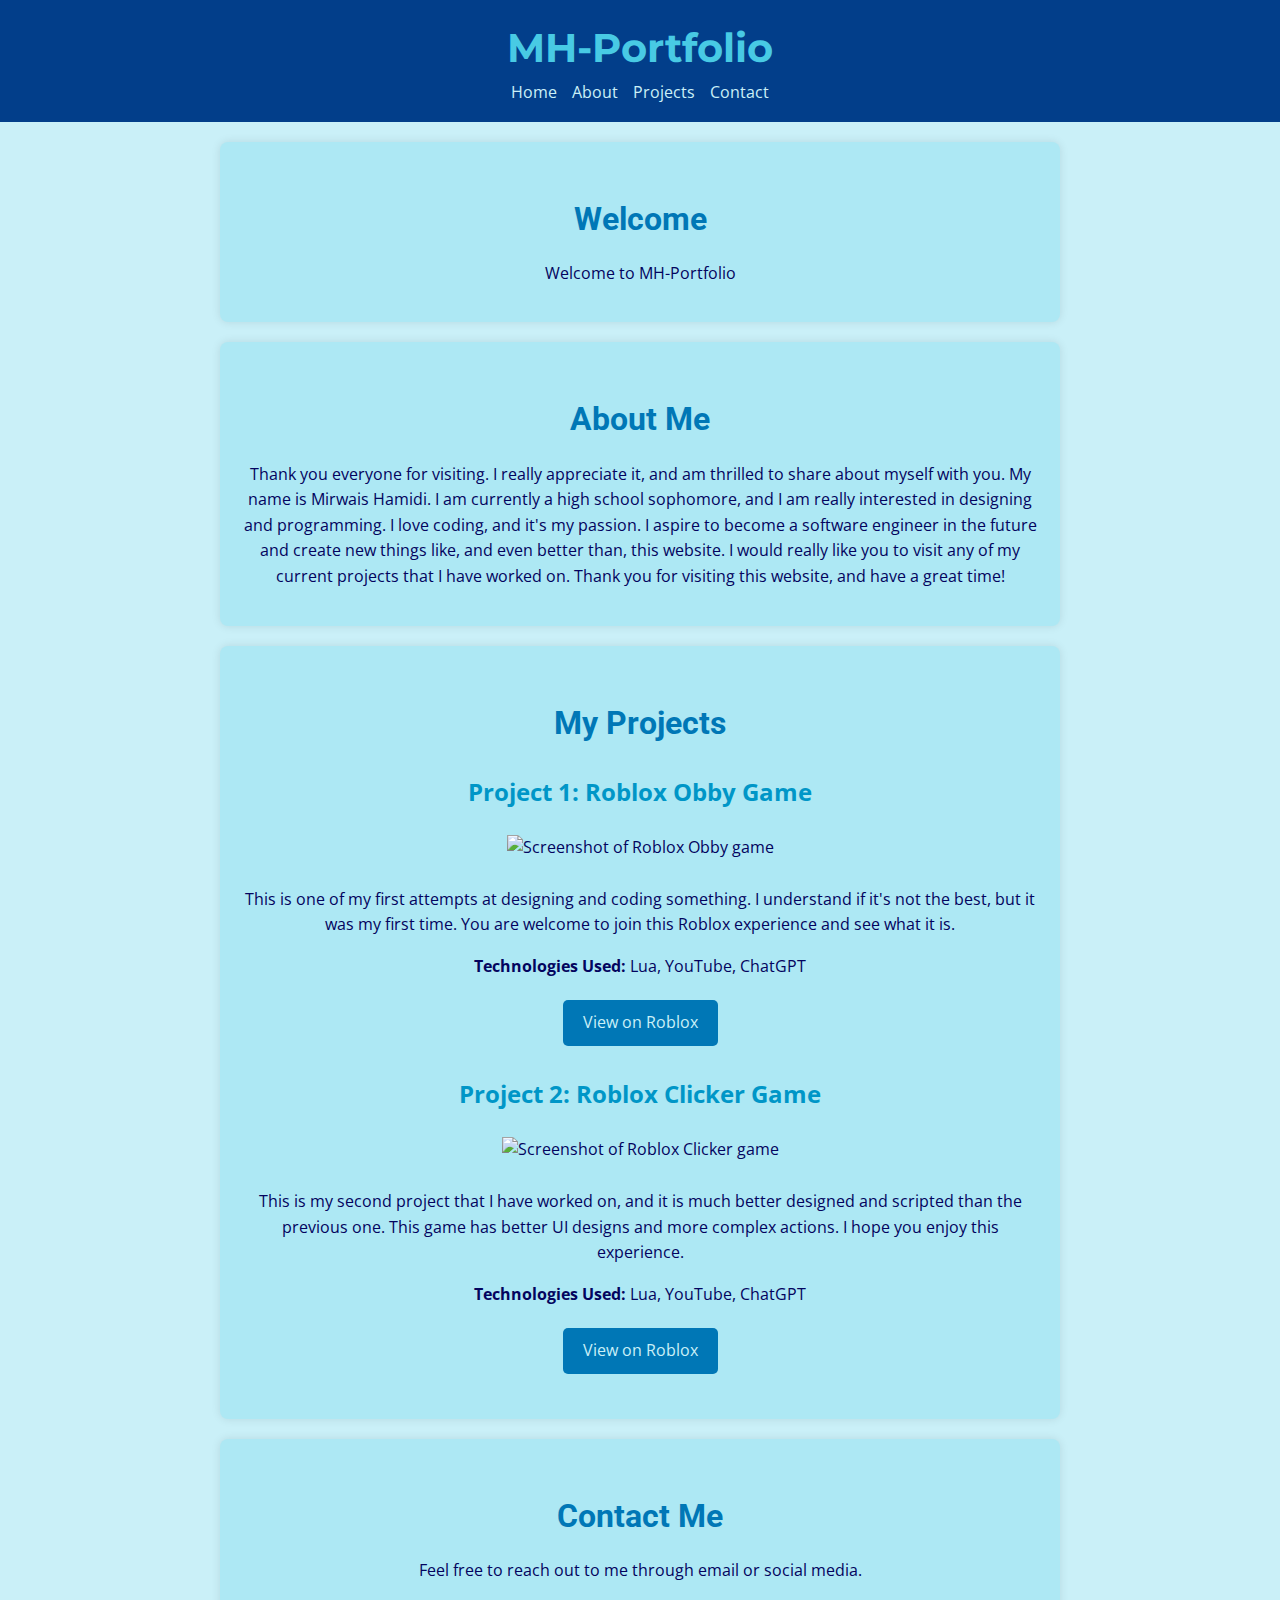
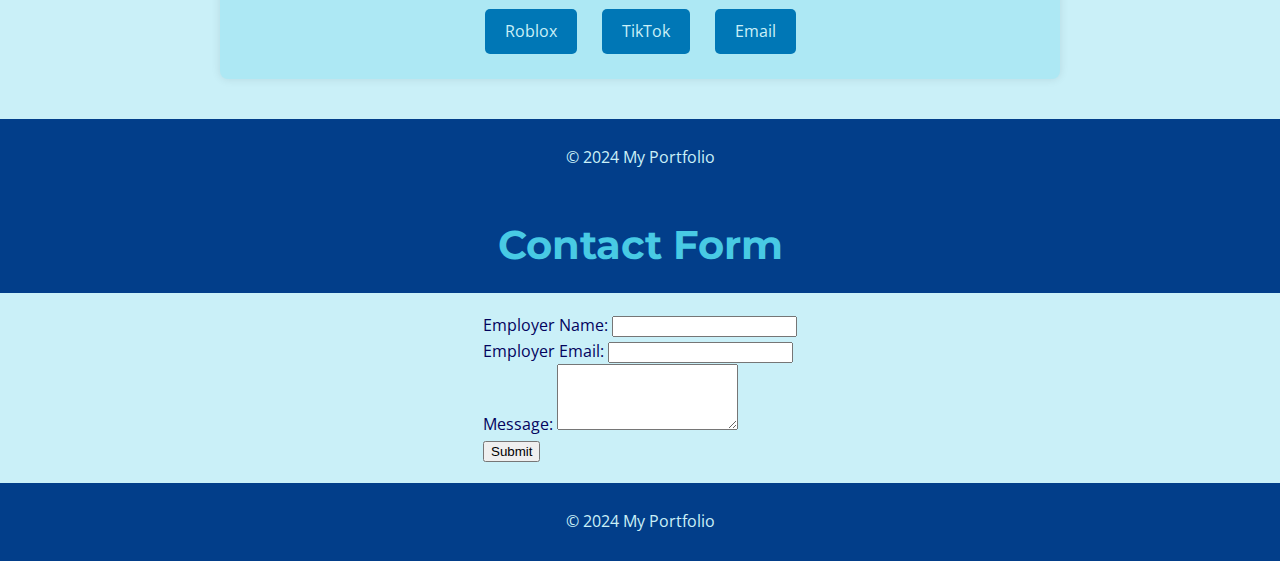
==== index.html @ d419bf1e "index.html" ====
<!DOCTYPE html>
<html lang="en">
<head>
    <meta charset="UTF-8">
    <meta name="viewport" content="width=device-width, initial-scale=1.0">
    <meta name="description" content="A portfolio showcasing my projects and skills.">
    <meta name="keywords" content="portfolio, projects, skills, web development, programming">
    <title>MH-Portfolio</title>
    <link rel="stylesheet" href="styles.css">
    <link href="https://fonts.googleapis.com/css2?family=Roboto:wght@400;700&family=Montserrat:wght@400;700&family=Open+Sans:wght@400;700&display=swap" rel="stylesheet">
</head>
<body>
    <header>
        <h1>MH-Portfolio</h1>
        <nav aria-label="Main Navigation">
            <ul>
                <li><a href="#" data-section="home">Home</a></li>
                <li><a href="#" data-section="about">About</a></li>
                <li><a href="#" data-section="projects">Projects</a></li>
                <li><a href="#" data-section="contact">Contact</a></li>
            </ul>
        </nav>
    </header>

    <main>
        <div class="section-box" id="home">
            <section>
                <h2>Welcome</h2>
                <p>Welcome to MH-Portfolio</p>
            </section>
        </div>

        <div class="section-box" id="about">
            <section>
                <h2>About Me</h2>
                <p>Thank you everyone for visiting. I really appreciate it, and am thrilled to share about myself with you. My name is Mirwais Hamidi. I am currently a high school sophomore, and I am really interested in designing and programming. I love coding, and it's my passion. I aspire to become a software engineer in the future and create new things like, and even better than, this website. I would really like you to visit any of my current projects that I have worked on. Thank you for visiting this website, and have a great time!</p>
            </section>
        </div>

        <div class="section-box" id="projects">
            <section>
                <h2>My Projects</h2>
                <div class="project">
                    <h3>Project 1: Roblox Obby Game</h3>
                    <img src="https://i.ibb.co/rHk2z3v/roblox-obby-200x200-905.png" alt="Screenshot of Roblox Obby game">
                    <p>This is one of my first attempts at designing and coding something. I understand if it's not the best, but it was my first time. You are welcome to join this Roblox experience and see what it is.</p>
                    <p><strong>Technologies Used:</strong> Lua, YouTube, ChatGPT</p>
                    <a class="btn" href="https://www.roblox.com/games/17515393365/Impossible-Obby-By-TigerKing" target="_blank">View on Roblox</a>
                </div>
                <div class="project">
                    <h3>Project 2: Roblox Clicker Game</h3>
                    <img src="https://i.ibb.co/GVBFTRS/clickergpg.jpg" alt="Screenshot of Roblox Clicker game">
                    <p>This is my second project that I have worked on, and it is much better designed and scripted than the previous one. This game has better UI designs and more complex actions. I hope you enjoy this experience.</p>
                    <p><strong>Technologies Used:</strong> Lua, YouTube, ChatGPT</p>
                    <a class="btn" href="https://www.roblox.com/games/17699785187/Click-Boss" target="_blank">View on Roblox</a>
                </div>
                <!-- Add more projects as needed -->
            </section>
        </div>

        <div class="section-box" id="contact">
            <section>
                <h2>Contact Me</h2>
                <p>Feel free to reach out to me through email or social media.</p>
                <div class="contact-buttons">
                    <a class="btn" href="https://www.roblox.com/users/3997298568/profile" target="_blank">Roblox</a>
                    <a class="btn" href="https://www.tiktok.com/@mh.portfolio?is_from_webapp=1&sender_device=pc" target="_blank">TikTok</a>
                    <a class="btn" href="mailto:MH.Portfolio223@gmail.com">Email</a>
                </div>
            </section>
        </div>
    </main>

    <footer>
        <p>&copy; 2024 My Portfolio</p>
    </footer>

    <script src="script.js"></script>
</body>
</html>


<!DOCTYPE html>
<html lang="en">
<head>
    <meta charset="UTF-8">
    <meta name="viewport" content="width=device-width, initial-scale=1.0">
    <meta name="description" content="Contact form for employers to reach out.">
    <meta name="keywords" content="contact form, employer contact, portfolio, web development">
    <title>Contact Form</title>
    <link rel="stylesheet" href="styles.css">
</head>
<body>
    <header>
        <h1>Contact Form</h1>
    </header>

    <main>
        <form id="contactForm" action="https://formspree.io/your_email_here" method="POST">
            <div class="form-group">
                <label for="employerName">Employer Name:</label>
                <input type="text" id="employerName" name="employerName" required>
            </div>
            <div class="form-group">
                <label for="employerEmail">Employer Email:</label>
                <input type="email" id="employerEmail" name="employerEmail" required>
            </div>
            <div class="form-group">
                <label for="message">Message:</label>
                <textarea id="message" name="message" rows="4" required></textarea>
            </div>
            <div class="form-group">
                <button type="submit">Submit</button>
            </div>
        </form>
    </main>

    <footer>
        <p>&copy; 2024 My Portfolio</p>
    </footer>

    <!-- Optional: If you want to handle form submission success or error with JavaScript -->
    <script>
        document.getElementById("contactForm").addEventListener("submit", function(event) {
            event.preventDefault();
            var form = event.target;
            var formData = new FormData(form);

            fetch(form.action, {
                method: form.method,
                body: formData,
                headers: {
                    'Accept': 'application/json'
                }
            })
            .then(response => {
                if (response.ok) {
                    form.reset();
                    alert("Your application has been submitted successfully. Thank you!");
                } else {
                    alert("Oops! Something went wrong and we couldn't send your application.");
                }
            })
            .catch(error => {
                console.error('Error:', error);
                alert("Oops! Something went wrong and we couldn't send your application.");
            });
        });
    </script>
</body>
</html>
---- styles.css ----
/* Color Palette */
:root {
  --dark-blue: #03045e;
  --midnight-blue: #023e8a;
  --blue: #0077b6;
  --sky-blue: #0096c7;
  --light-sky-blue: #00b4d8;
  --aqua: #48cae4;
  --light-aqua: #90e0ef;
  --very-light-aqua: #ade8f4;
  --pale-aqua: #caf0f8;
}

/* General Styles */
body {
  font-family: 'Open Sans', sans-serif;
  margin: 0;
  padding: 0;
  line-height: 1.6;
  display: flex;
  flex-direction: column;
  align-items: center;
  background-color: var(--pale-aqua);
  color: var(--dark-blue);
}

header, footer {
  width: 100%;
  text-align: center;
  background: var(--midnight-blue);
  color: var(--pale-aqua);
  padding: 1em 0;
}

main {
  max-width: 800px;
  width: 100%;
  padding: 20px;
  display: flex;
  flex-direction: column;
  align-items: center;
}

/* Font Styles */
h1 {
  font-family: 'Montserrat', sans-serif;
  font-size: 2.5em;
  margin: 0;
  color: var(--aqua);
}

h2 {
  font-family: 'Roboto', sans-serif;
  font-size: 2em;
  margin-top: 1em;
  margin-bottom: 0.5em;
  color: var(--blue);
  text-align: center;
}

h3 {
  font-family: 'Open Sans', sans-serif;
  font-size: 1.5em;
  margin-top: 1em;
  color: var(--sky-blue);
  text-align: center;
}

p {
  text-align: center;
}

nav ul {
  list-style: none;
  padding: 0;
  margin: 0;
  display: flex;
  justify-content: center;
  gap: 15px;
}

nav ul li {
  display: inline;
}

nav ul li a {
  color: var(--pale-aqua);
  text-decoration: none;
}

.section-box {
  background: var(--very-light-aqua);
  border-radius: 8px;
  box-shadow: 0 0 10px rgba(0, 0, 0, 0.1);
  padding: 20px;
  margin-bottom: 20px;
  width: 100%;
}

.project {
  text-align: center;
  margin-bottom: 20px;
}

.project img {
  max-width: 100%;
  height: auto;
  margin-bottom: 10px;
}

.project a.btn,
.contact-buttons a.btn {
  background-color: var(--blue);
  color: var(--pale-aqua);
  padding: 10px 20px;
  margin: 5px;
  text-decoration: none;
  border-radius: 5px;
  transition: background-color 0.3s ease, transform 0.3s ease;
  display: inline-block;
}

.project a.btn:hover,
.contact-buttons a.btn:hover {
  background-color: var(--midnight-blue);
  transform: translateY(-2px);
}

.contact-buttons {
  display: flex;
  justify-content: center;
  gap: 15px;
  margin-top: 20px;
}

footer {
  background: var(--midnight-blue);
  color: var(--pale-aqua);
  text-align: center;
  padding: 10px 0;
}

/* Mobile styles */
@media (max-width: 600px) {
  nav ul {
    display: block;
    text-align: center;
  }

  nav ul li {
    display: block;
    margin: 10px 0;
  }
}

/* Tablet styles */
@media (min-width: 601px) and (max-width: 1024px) {
  .project {
    display: flex;
    flex-direction: column;
    align-items: center;
  }
---- styles.css ----
/* Color Palette */
:root {
  --dark-blue: #03045e;
  --midnight-blue: #023e8a;
  --blue: #0077b6;
  --sky-blue: #0096c7;
  --light-sky-blue: #00b4d8;
  --aqua: #48cae4;
  --light-aqua: #90e0ef;
  --very-light-aqua: #ade8f4;
  --pale-aqua: #caf0f8;
}

/* General Styles */
body {
  font-family: 'Open Sans', sans-serif;
  margin: 0;
  padding: 0;
  line-height: 1.6;
  display: flex;
  flex-direction: column;
  align-items: center;
  background-color: var(--pale-aqua);
  color: var(--dark-blue);
}

header, footer {
  width: 100%;
  text-align: center;
  background: var(--midnight-blue);
  color: var(--pale-aqua);
  padding: 1em 0;
}

main {
  max-width: 800px;
  width: 100%;
  padding: 20px;
  display: flex;
  flex-direction: column;
  align-items: center;
}

/* Font Styles */
h1 {
  font-family: 'Montserrat', sans-serif;
  font-size: 2.5em;
  margin: 0;
  color: var(--aqua);
}

h2 {
  font-family: 'Roboto', sans-serif;
  font-size: 2em;
  margin-top: 1em;
  margin-bottom: 0.5em;
  color: var(--blue);
  text-align: center;
}

h3 {
  font-family: 'Open Sans', sans-serif;
  font-size: 1.5em;
  margin-top: 1em;
  color: var(--sky-blue);
  text-align: center;
}

p {
  text-align: center;
}

nav ul {
  list-style: none;
  padding: 0;
  margin: 0;
  display: flex;
  justify-content: center;
  gap: 15px;
}

nav ul li {
  display: inline;
}

nav ul li a {
  color: var(--pale-aqua);
  text-decoration: none;
}

.section-box {
  background: var(--very-light-aqua);
  border-radius: 8px;
  box-shadow: 0 0 10px rgba(0, 0, 0, 0.1);
  padding: 20px;
  margin-bottom: 20px;
  width: 100%;
}

.project {
  text-align: center;
  margin-bottom: 20px;
}

.project img {
  max-width: 100%;
  height: auto;
  margin-bottom: 10px;
}

.project a.btn,
.contact-buttons a.btn {
  background-color: var(--blue);
  color: var(--pale-aqua);
  padding: 10px 20px;
  margin: 5px;
  text-decoration: none;
  border-radius: 5px;
  transition: background-color 0.3s ease, transform 0.3s ease;
  display: inline-block;
}

.project a.btn:hover,
.contact-buttons a.btn:hover {
  background-color: var(--midnight-blue);
  transform: translateY(-2px);
}

.contact-buttons {
  display: flex;
  justify-content: center;
  gap: 15px;
  margin-top: 20px;
}

footer {
  background: var(--midnight-blue);
  color: var(--pale-aqua);
  text-align: center;
  padding: 10px 0;
}

/* Mobile styles */
@media (max-width: 600px) {
  nav ul {
    display: block;
    text-align: center;
  }

  nav ul li {
    display: block;
    margin: 10px 0;
  }
}

/* Tablet styles */
@media (min-width: 601px) and (max-width: 1024px) {
  .project {
    display: flex;
    flex-direction: column;
    align-items: center;
  }
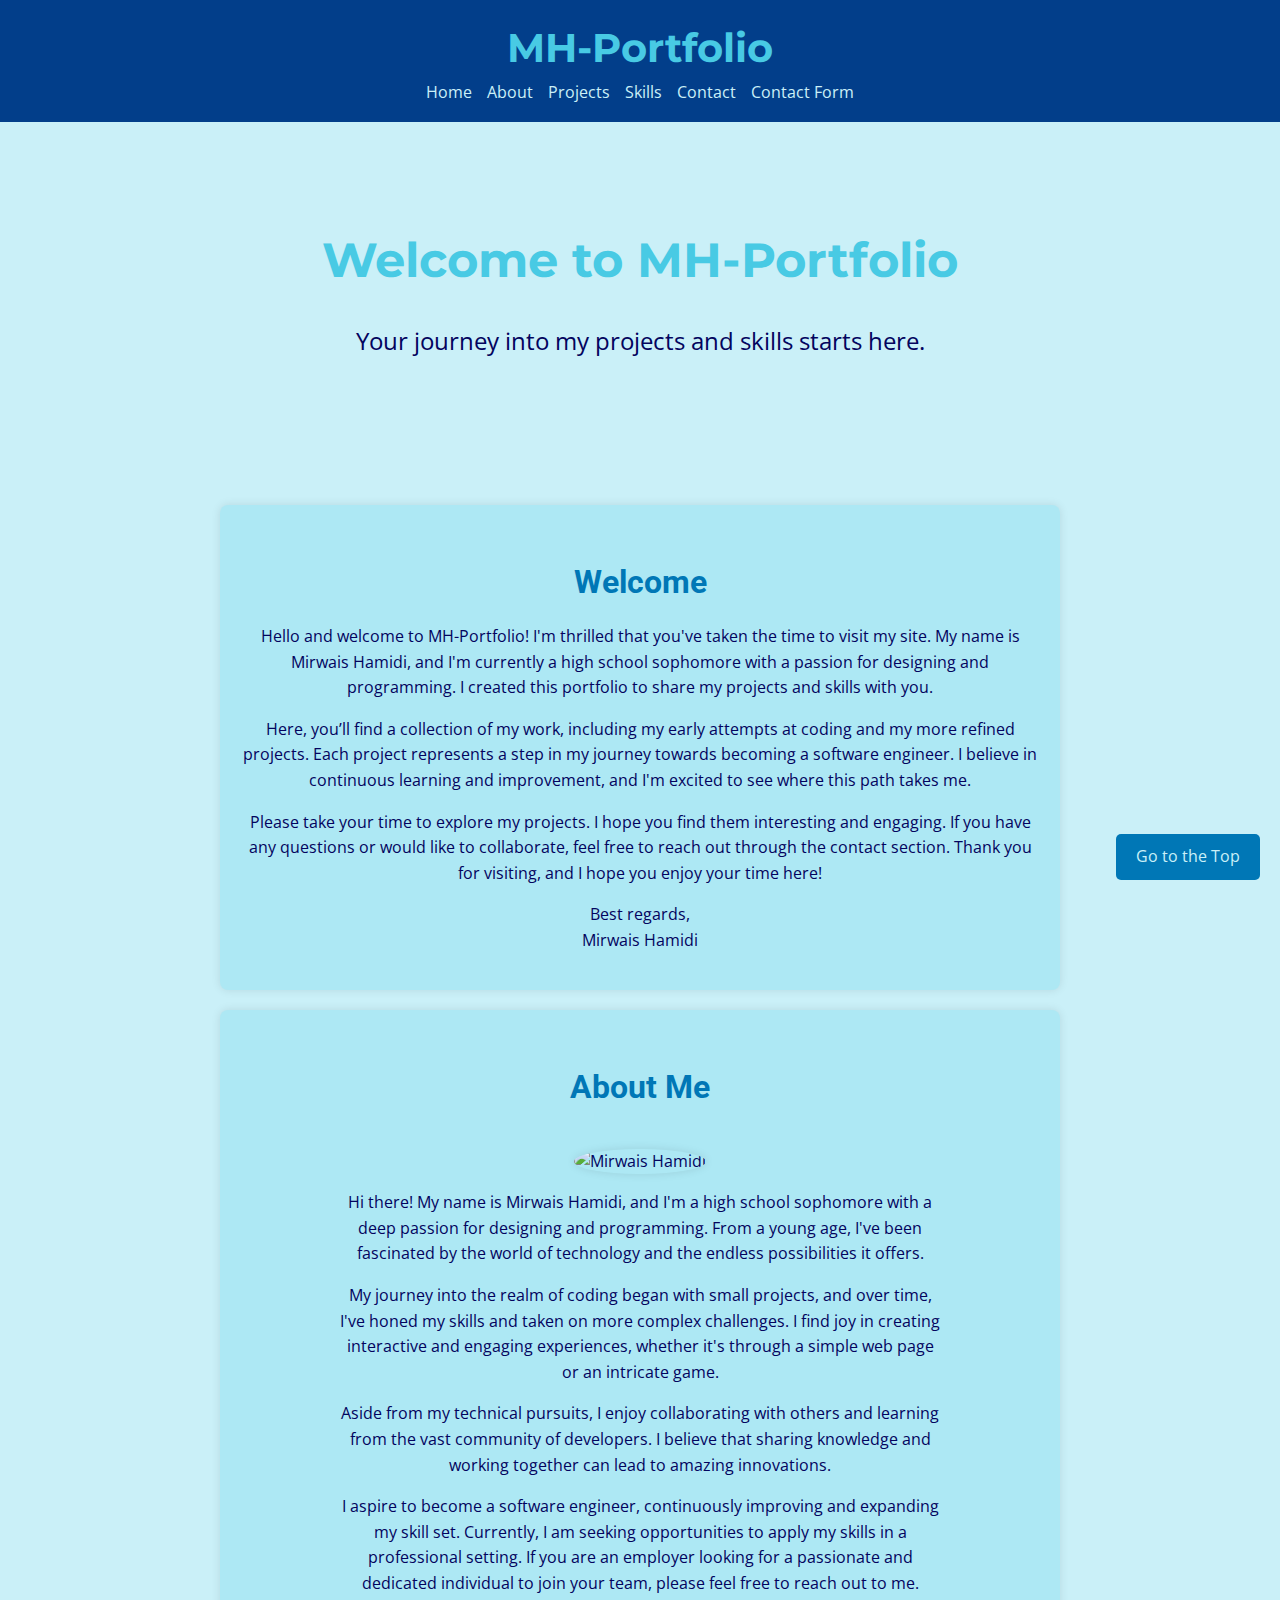
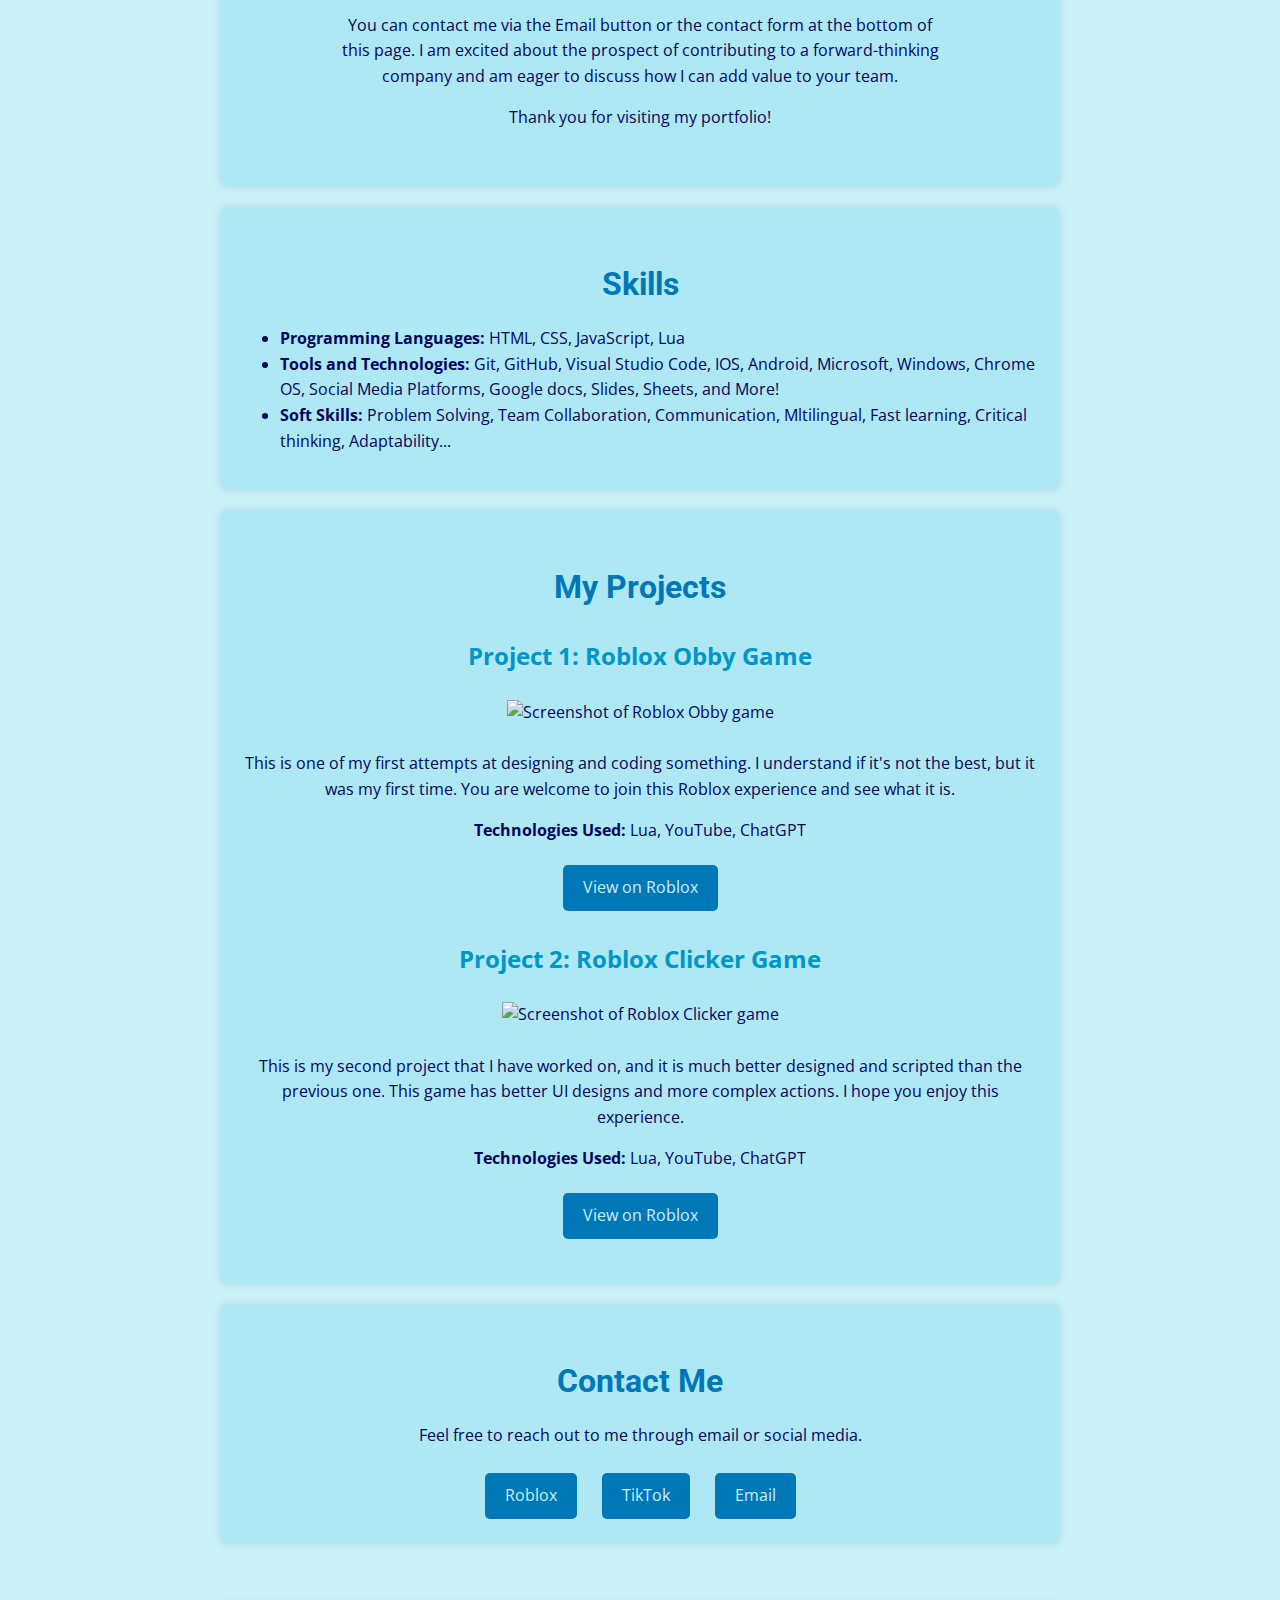
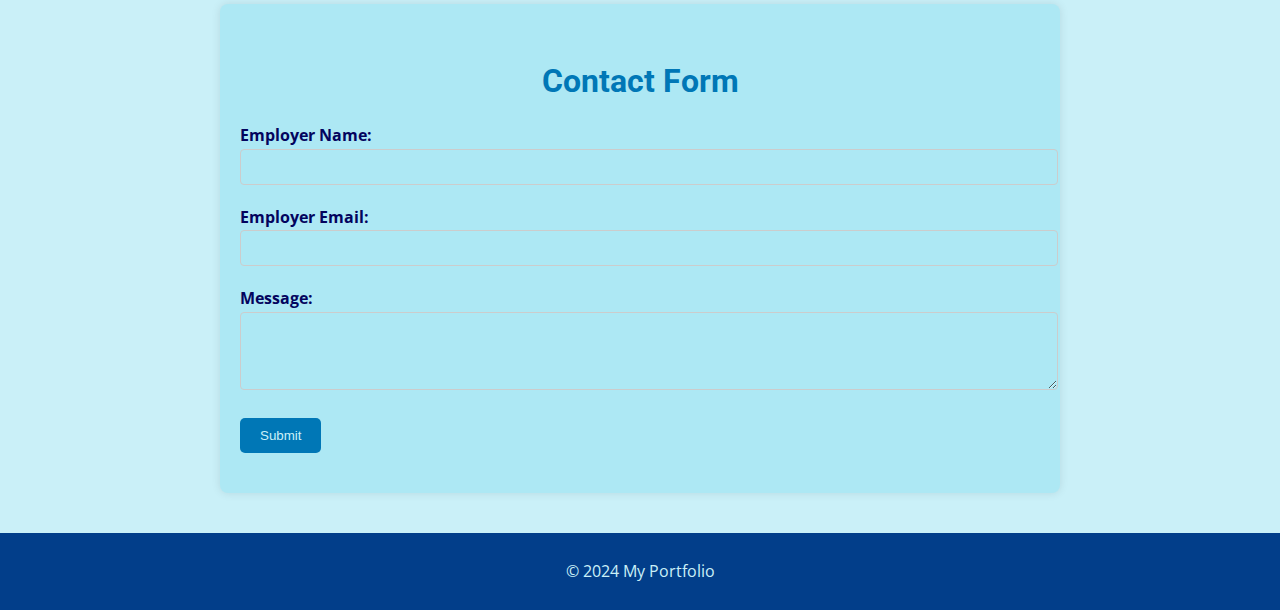
==== commit 8c3c2d7e: "Update index.html" ====
--- a/index.html
+++ b/index.html
@@ -13,50 +13,116 @@
     <header>
         <h1>MH-Portfolio</h1>
         <nav aria-label="Main Navigation">
-            <ul>
-                <li><a href="#" data-section="home">Home</a></li>
-                <li><a href="#" data-section="about">About</a></li>
-                <li><a href="#" data-section="projects">Projects</a></li>
-                <li><a href="#" data-section="contact">Contact</a></li>
+            <ul role="navigation">
+                <li><a href="#home">Home</a></li>
+                <li><a href="#about">About</a></li>
+                <li><a href="#projects">Projects</a></li>
+                <li><a href="#skills">Skills</a></li> <!-- New Skills link -->
+                <li><a href="#contact">Contact</a></li>
+                <li><a href="#contact-form">Contact Form</a></li> <!-- New Contact Form link -->
             </ul>
         </nav>
     </header>
-
+    
+    
+    <div class="hero">
+        <h1>Welcome to MH-Portfolio</h1>
+        <p>Your journey into my projects and skills starts here.</p>
+    </div>
+    
     <main>
         <div class="section-box" id="home">
-            <section>
-                <h2>Welcome</h2>
-                <p>Welcome to MH-Portfolio</p>
-            </section>
+                <section>
+                    <h2>Welcome</h2>
+                    <p>
+                        Hello and welcome to MH-Portfolio! I'm thrilled that you've taken the time to visit my site. My name is Mirwais Hamidi, and I'm currently a high school sophomore with a passion for designing and programming. I created this portfolio to share my projects and skills with you.
+                    </p>
+                    <p>
+                        Here, you’ll find a collection of my work, including my early attempts at coding and my more refined projects. Each project represents a step in my journey towards becoming a software engineer. I believe in continuous learning and improvement, and I'm excited to see where this path takes me.
+                    </p>
+                    <p>
+                        Please take your time to explore my projects. I hope you find them interesting and engaging. If you have any questions or would like to collaborate, feel free to reach out through the contact section. Thank you for visiting, and I hope you enjoy your time here!
+                    </p>
+                    <p>
+                        Best regards,<br>
+                        Mirwais Hamidi
+                    </p>
+                </section>
+            
         </div>
 
         <div class="section-box" id="about">
             <section>
                 <h2>About Me</h2>
-                <p>Thank you everyone for visiting. I really appreciate it, and am thrilled to share about myself with you. My name is Mirwais Hamidi. I am currently a high school sophomore, and I am really interested in designing and programming. I love coding, and it's my passion. I aspire to become a software engineer in the future and create new things like, and even better than, this website. I would really like you to visit any of my current projects that I have worked on. Thank you for visiting this website, and have a great time!</p>
-            </section>
-        </div>
+                <div class="about-content">
+                    <div class="about-photo">
+                        <img src="My Image.jpeg"  alt="Mirwais Hamidi" class="about-img">
+                    </div>
+                    <div class="about-text">
+                        <p>
+                            Hi there! My name is Mirwais Hamidi, and I'm a high school sophomore with a deep passion for designing and programming. From a young age, I've been fascinated by the world of technology and the endless possibilities it offers.
+                        </p>
+                        <p>
+                            My journey into the realm of coding began with small projects, and over time, I've honed my skills and taken on more complex challenges. I find joy in creating interactive and engaging experiences, whether it's through a simple web page or an intricate game.
+                        </p>
+                        <p>
+                            Aside from my technical pursuits, I enjoy collaborating with others and learning from the vast community of developers. I believe that sharing knowledge and working together can lead to amazing innovations.
+                        </p>
+                        <p>
+                            I aspire to become a software engineer, continuously improving and expanding my skill set. Currently, I am seeking opportunities to apply my skills in a professional setting. If you are an employer looking for a passionate and dedicated individual to join your team, please feel free to reach out to me.
+                        </p>
+                        <p>
+                            You can contact me via the Email button or the contact form at the bottom of this page. I am excited about the prospect of contributing to a forward-thinking company and am eager to discuss how I can add value to your team.
+                        </p>
+                        <p>
+                            Thank you for visiting my portfolio!
+                        </p>
+                    </div>
+
+                </div>
+            </section>
+        </div>
+        
+        
+                        
+        
+        
+        <div class="section-box" id="skills">
+            <section>
+                <h2>Skills</h2>
+                <ul>
+                    <li><strong>Programming Languages:</strong> HTML, CSS, JavaScript, Lua</li>
+                    <li><strong>Tools and Technologies:</strong> Git, GitHub, Visual Studio Code, IOS, Android, Microsoft, Windows, Chrome OS, Social Media Platforms, Google docs, Slides, Sheets, and More!</li>
+                    <li><strong>Soft Skills:</strong> Problem Solving, Team Collaboration, Communication, Mltilingual, Fast learning, Critical thinking, Adaptability...</li>
+                </ul>
+            </section>
+        </div>
+        
 
         <div class="section-box" id="projects">
             <section>
                 <h2>My Projects</h2>
-                <div class="project">
-                    <h3>Project 1: Roblox Obby Game</h3>
-                    <img src="https://i.ibb.co/rHk2z3v/roblox-obby-200x200-905.png" alt="Screenshot of Roblox Obby game">
-                    <p>This is one of my first attempts at designing and coding something. I understand if it's not the best, but it was my first time. You are welcome to join this Roblox experience and see what it is.</p>
-                    <p><strong>Technologies Used:</strong> Lua, YouTube, ChatGPT</p>
-                    <a class="btn" href="https://www.roblox.com/games/17515393365/Impossible-Obby-By-TigerKing" target="_blank">View on Roblox</a>
+                <div class="project-grid">
+                    <div class="project">
+                        <h3>Project 1: Roblox Obby Game</h3>
+                        <img src="https://i.ibb.co/rHk2z3v/roblox-obby-200x200-905.png" alt="Screenshot of Roblox Obby game">
+                        <p>This is one of my first attempts at designing and coding something. I understand if it's not the best, but it was my first time. You are welcome to join this Roblox experience and see what it is.</p>
+                        <p><strong>Technologies Used:</strong> Lua, YouTube, ChatGPT</p>
+                        <a class="btn" href="https://www.roblox.com/games/17515393365/Impossible-Obby-By-TigerKing" target="_blank">View on Roblox</a>
+                    </div>
+                    <div class="project">
+                        <h3>Project 2: Roblox Clicker Game</h3>
+                        <img src="https://i.ibb.co/GVBFTRS/clickergpg.jpg" alt="Screenshot of Roblox Clicker game">
+                        <p>This is my second project that I have worked on, and it is much better designed and scripted than the previous one. This game has better UI designs and more complex actions. I hope you enjoy this experience.</p>
+                        <p><strong>Technologies Used:</strong> Lua, YouTube, ChatGPT</p>
+                        <a class="btn" href="https://www.roblox.com/games/17699785187/Click-Boss" target="_blank">View on Roblox</a>
+                    </div>
+                    <!-- Add more projects as needed -->
                 </div>
-                <div class="project">
-                    <h3>Project 2: Roblox Clicker Game</h3>
-                    <img src="https://i.ibb.co/GVBFTRS/clickergpg.jpg" alt="Screenshot of Roblox Clicker game">
-                    <p>This is my second project that I have worked on, and it is much better designed and scripted than the previous one. This game has better UI designs and more complex actions. I hope you enjoy this experience.</p>
-                    <p><strong>Technologies Used:</strong> Lua, YouTube, ChatGPT</p>
-                    <a class="btn" href="https://www.roblox.com/games/17699785187/Click-Boss" target="_blank">View on Roblox</a>
-                </div>
-                <!-- Add more projects as needed -->
-            </section>
-        </div>
+            </section>
+        </div>
+        
+
 
         <div class="section-box" id="contact">
             <section>
@@ -69,13 +135,22 @@
                 </div>
             </section>
         </div>
+        
+        
     </main>
 
-    <footer>
-        <p>&copy; 2024 My Portfolio</p>
-    </footer>
 
     <script src="script.js"></script>
+
+        <!-- Your existing content here -->
+    
+        <a id="scrollToTopBtn" href="#top" class="btn scroll-to-top-btn" aria-label="Scroll to top">
+            Go to the Top
+        </a>
+    
+        <!-- Your existing scripts and closing body tag -->
+
+    
 </body>
 </html>
 
@@ -91,28 +166,32 @@
     <link rel="stylesheet" href="styles.css">
 </head>
 <body>
-    <header>
-        <h1>Contact Form</h1>
-    </header>
+
 
     <main>
-        <form id="contactForm" action="https://formspree.io/your_email_here" method="POST">
-            <div class="form-group">
-                <label for="employerName">Employer Name:</label>
-                <input type="text" id="employerName" name="employerName" required>
-            </div>
-            <div class="form-group">
-                <label for="employerEmail">Employer Email:</label>
-                <input type="email" id="employerEmail" name="employerEmail" required>
-            </div>
-            <div class="form-group">
-                <label for="message">Message:</label>
-                <textarea id="message" name="message" rows="4" required></textarea>
-            </div>
-            <div class="form-group">
-                <button type="submit">Submit</button>
-            </div>
-        </form>
+        <div class="section-box" id="contact-form">
+            <section>
+                <h2>Contact Form</h2>
+                <form id="contactForm" action="https://formspree.io/f/xqazzpzb" method="POST">
+                    <div class="form-group">
+                        <label for="employerName">Employer Name:</label>
+                        <input type="text" id="employerName" name="employerName" required>
+                    </div>
+                    <div class="form-group">
+                        <label for="employerEmail">Employer Email:</label>
+                        <input type="email" id="employerEmail" name="employerEmail" required>
+                    </div>
+                    <div class="form-group">
+                        <label for="message">Message:</label>
+                        <textarea id="message" name="message" rows="4" required></textarea>
+                    </div>
+                    <div class="form-group">
+                        <button type="submit">Submit</button>
+                    </div>
+                </form>
+            </section>
+        </div>
+        
     </main>
 
     <footer>
@@ -149,3 +228,4 @@
     </script>
 </body>
 </html>
+
--- a/styles.css
+++ b/styles.css
@@ -11,6 +11,10 @@
   --pale-aqua: #caf0f8;
 }
 
+html {
+  scroll-behavior: smooth;
+}
+
 /* General Styles */
 body {
   font-family: 'Open Sans', sans-serif;
@@ -70,6 +74,7 @@
   text-align: center;
 }
 
+/* Navigation Styles */
 nav ul {
   list-style: none;
   padding: 0;
@@ -88,6 +93,40 @@
   text-decoration: none;
 }
 
+/* Form Styles */
+.form-group {
+  margin-bottom: 20px;
+  width: 100%; /* Ensure form elements take full width */
+}
+
+label {
+  font-weight: bold;
+}
+
+input, textarea {
+  width: 100%;
+  padding: 8px;
+  font-size: 1em;
+  border: 1px solid #ccc;
+  border-radius: 4px;
+  background-color: var(--very-light-aqua);
+}
+
+button {
+  background-color: var(--blue);
+  color: var(--pale-aqua);
+  padding: 10px 20px;
+  border: none;
+  border-radius: 5px;
+  cursor: pointer;
+  transition: background-color 0.3s ease;
+}
+
+button:hover {
+  background-color: var(--midnight-blue);
+}
+
+/* Section Styles */
 .section-box {
   background: var(--very-light-aqua);
   border-radius: 8px;
@@ -151,6 +190,26 @@
     display: block;
     margin: 10px 0;
   }
+
+  main {
+    padding: 10px;
+  }
+
+  .section-box {
+    padding: 10px;
+  }
+
+  h1 {
+    font-size: 2em;
+  }
+
+  h2 {
+    font-size: 1.5em;
+  }
+
+  h3 {
+    font-size: 1.2em;
+  }
 }
 
 /* Tablet styles */
@@ -160,5 +219,66 @@
     flex-direction: column;
     align-items: center;
   }
-
- 
+}
+
+html {
+  scroll-behavior: smooth;
+}
+
+.hero {
+  background: url('path-to-your-image.jpg') no-repeat center center/cover;
+  color: #03045e;
+  text-align: center;
+  padding: 100px 0;
+}
+
+.hero h1 {
+  font-size: 3em;
+}
+
+.hero p {
+  font-size: 1.5em;
+}
+
+.scroll-to-top-btn {
+  position: fixed;
+  bottom: 20px; /* Adjust position as needed */
+  right: 20px; /* Adjust position as needed */
+  background-color: var(--blue);
+  color: var(--pale-aqua);
+  padding: 10px 20px; /* Adjust padding as needed to match "View on Roblox" */
+  border-radius: 5px;
+  text-decoration: none;
+  transition: background-color 0.3s ease, transform 0.3s ease;
+  display: inline-block;
+  cursor: pointer;
+  z-index: 1000; /* Ensure it's above other content */
+}
+
+.scroll-to-top-btn:hover {
+  background-color: var(--midnight-blue);
+  transform: translateY(-2px);
+}
+
+
+.about-content {
+  display: flex;
+  flex-direction: column;
+  align-items: center;
+}
+
+.about-text {
+  max-width: 600px; /* Adjust as needed */
+  margin-bottom: 20px;
+}
+
+.about-photo {
+  margin-top: 20px;
+}
+
+.about-img {
+  max-width: 100%; /* Ensures the image resizes responsively */
+  height: auto;
+  border-radius: 50%; /* Makes the image round */
+  box-shadow: 0 0 10px rgba(0, 0, 0, 0.1); /* Optional: Adds a subtle shadow */
+}
--- a/styles.css
+++ b/styles.css
@@ -11,6 +11,10 @@
   --pale-aqua: #caf0f8;
 }
 
+html {
+  scroll-behavior: smooth;
+}
+
 /* General Styles */
 body {
   font-family: 'Open Sans', sans-serif;
@@ -70,6 +74,7 @@
   text-align: center;
 }
 
+/* Navigation Styles */
 nav ul {
   list-style: none;
   padding: 0;
@@ -88,6 +93,40 @@
   text-decoration: none;
 }
 
+/* Form Styles */
+.form-group {
+  margin-bottom: 20px;
+  width: 100%; /* Ensure form elements take full width */
+}
+
+label {
+  font-weight: bold;
+}
+
+input, textarea {
+  width: 100%;
+  padding: 8px;
+  font-size: 1em;
+  border: 1px solid #ccc;
+  border-radius: 4px;
+  background-color: var(--very-light-aqua);
+}
+
+button {
+  background-color: var(--blue);
+  color: var(--pale-aqua);
+  padding: 10px 20px;
+  border: none;
+  border-radius: 5px;
+  cursor: pointer;
+  transition: background-color 0.3s ease;
+}
+
+button:hover {
+  background-color: var(--midnight-blue);
+}
+
+/* Section Styles */
 .section-box {
   background: var(--very-light-aqua);
   border-radius: 8px;
@@ -151,6 +190,26 @@
     display: block;
     margin: 10px 0;
   }
+
+  main {
+    padding: 10px;
+  }
+
+  .section-box {
+    padding: 10px;
+  }
+
+  h1 {
+    font-size: 2em;
+  }
+
+  h2 {
+    font-size: 1.5em;
+  }
+
+  h3 {
+    font-size: 1.2em;
+  }
 }
 
 /* Tablet styles */
@@ -160,5 +219,66 @@
     flex-direction: column;
     align-items: center;
   }
-
- 
+}
+
+html {
+  scroll-behavior: smooth;
+}
+
+.hero {
+  background: url('path-to-your-image.jpg') no-repeat center center/cover;
+  color: #03045e;
+  text-align: center;
+  padding: 100px 0;
+}
+
+.hero h1 {
+  font-size: 3em;
+}
+
+.hero p {
+  font-size: 1.5em;
+}
+
+.scroll-to-top-btn {
+  position: fixed;
+  bottom: 20px; /* Adjust position as needed */
+  right: 20px; /* Adjust position as needed */
+  background-color: var(--blue);
+  color: var(--pale-aqua);
+  padding: 10px 20px; /* Adjust padding as needed to match "View on Roblox" */
+  border-radius: 5px;
+  text-decoration: none;
+  transition: background-color 0.3s ease, transform 0.3s ease;
+  display: inline-block;
+  cursor: pointer;
+  z-index: 1000; /* Ensure it's above other content */
+}
+
+.scroll-to-top-btn:hover {
+  background-color: var(--midnight-blue);
+  transform: translateY(-2px);
+}
+
+
+.about-content {
+  display: flex;
+  flex-direction: column;
+  align-items: center;
+}
+
+.about-text {
+  max-width: 600px; /* Adjust as needed */
+  margin-bottom: 20px;
+}
+
+.about-photo {
+  margin-top: 20px;
+}
+
+.about-img {
+  max-width: 100%; /* Ensures the image resizes responsively */
+  height: auto;
+  border-radius: 50%; /* Makes the image round */
+  box-shadow: 0 0 10px rgba(0, 0, 0, 0.1); /* Optional: Adds a subtle shadow */
+}
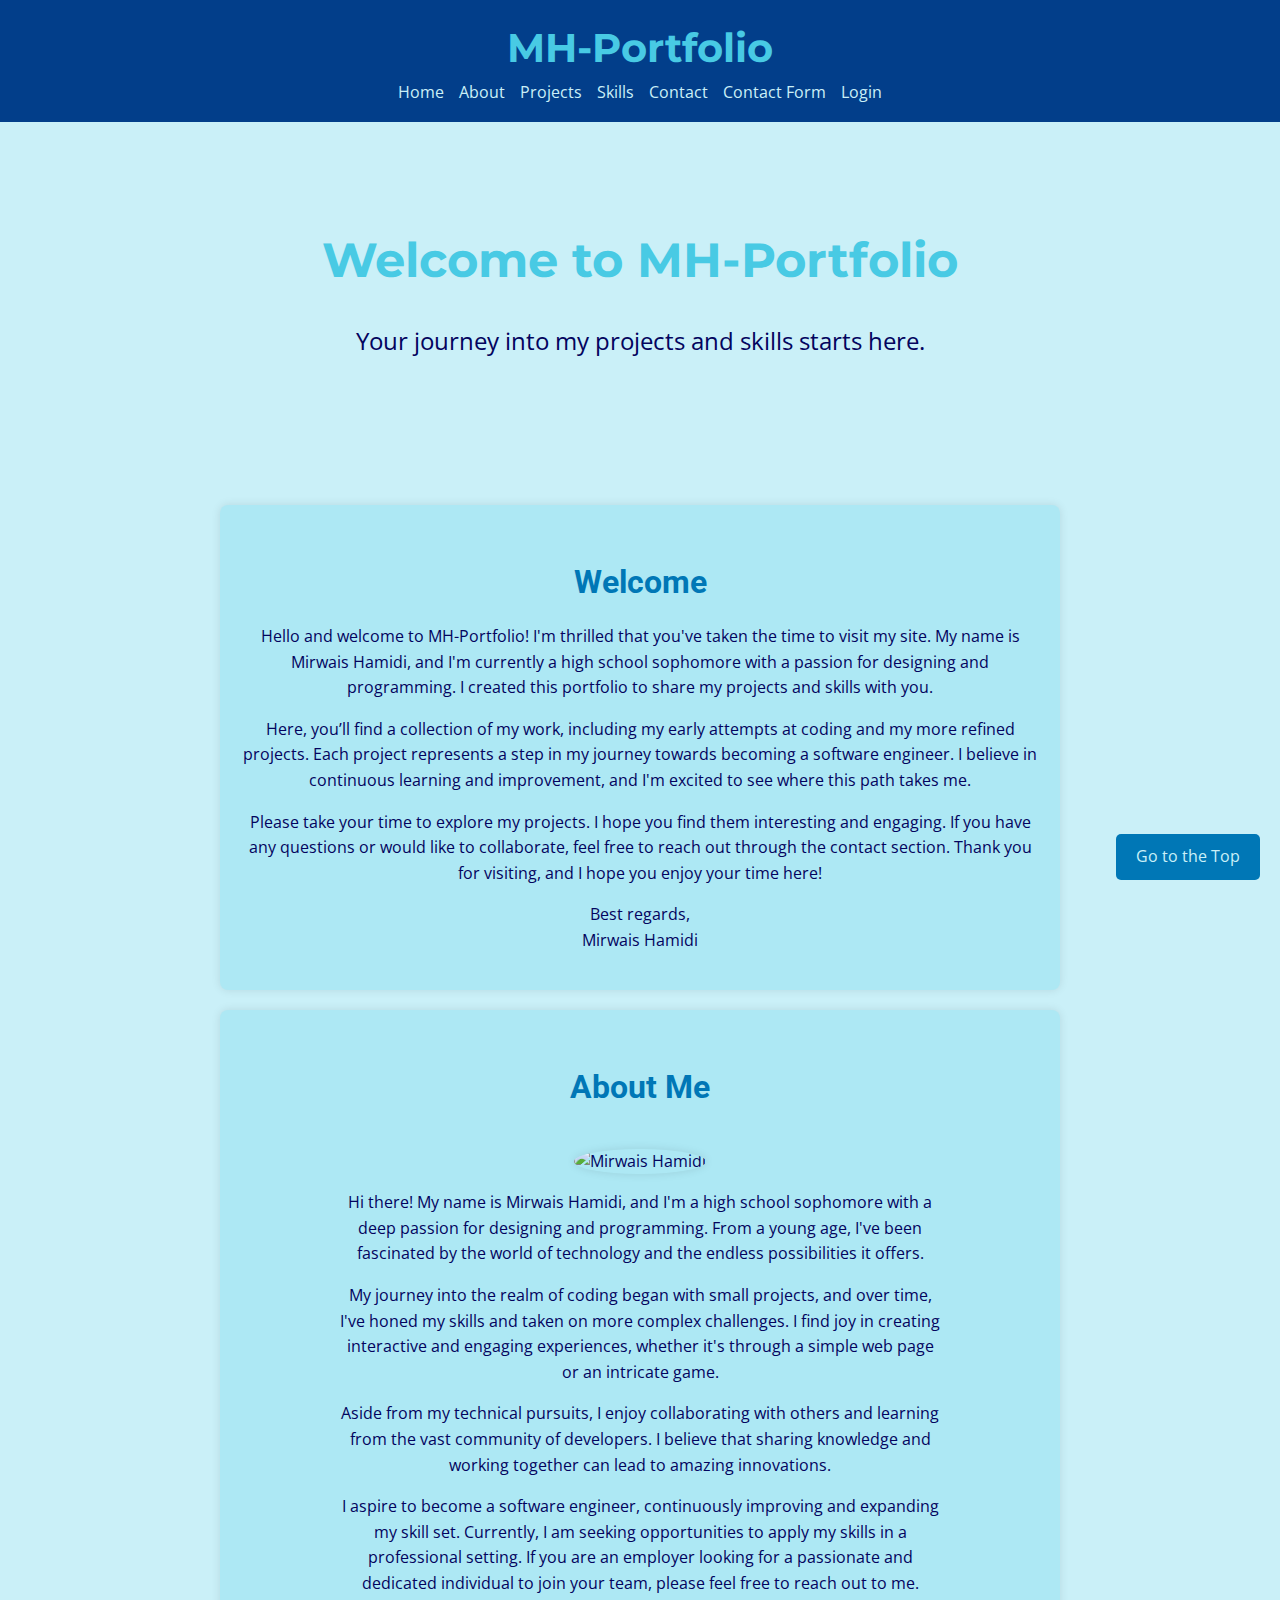
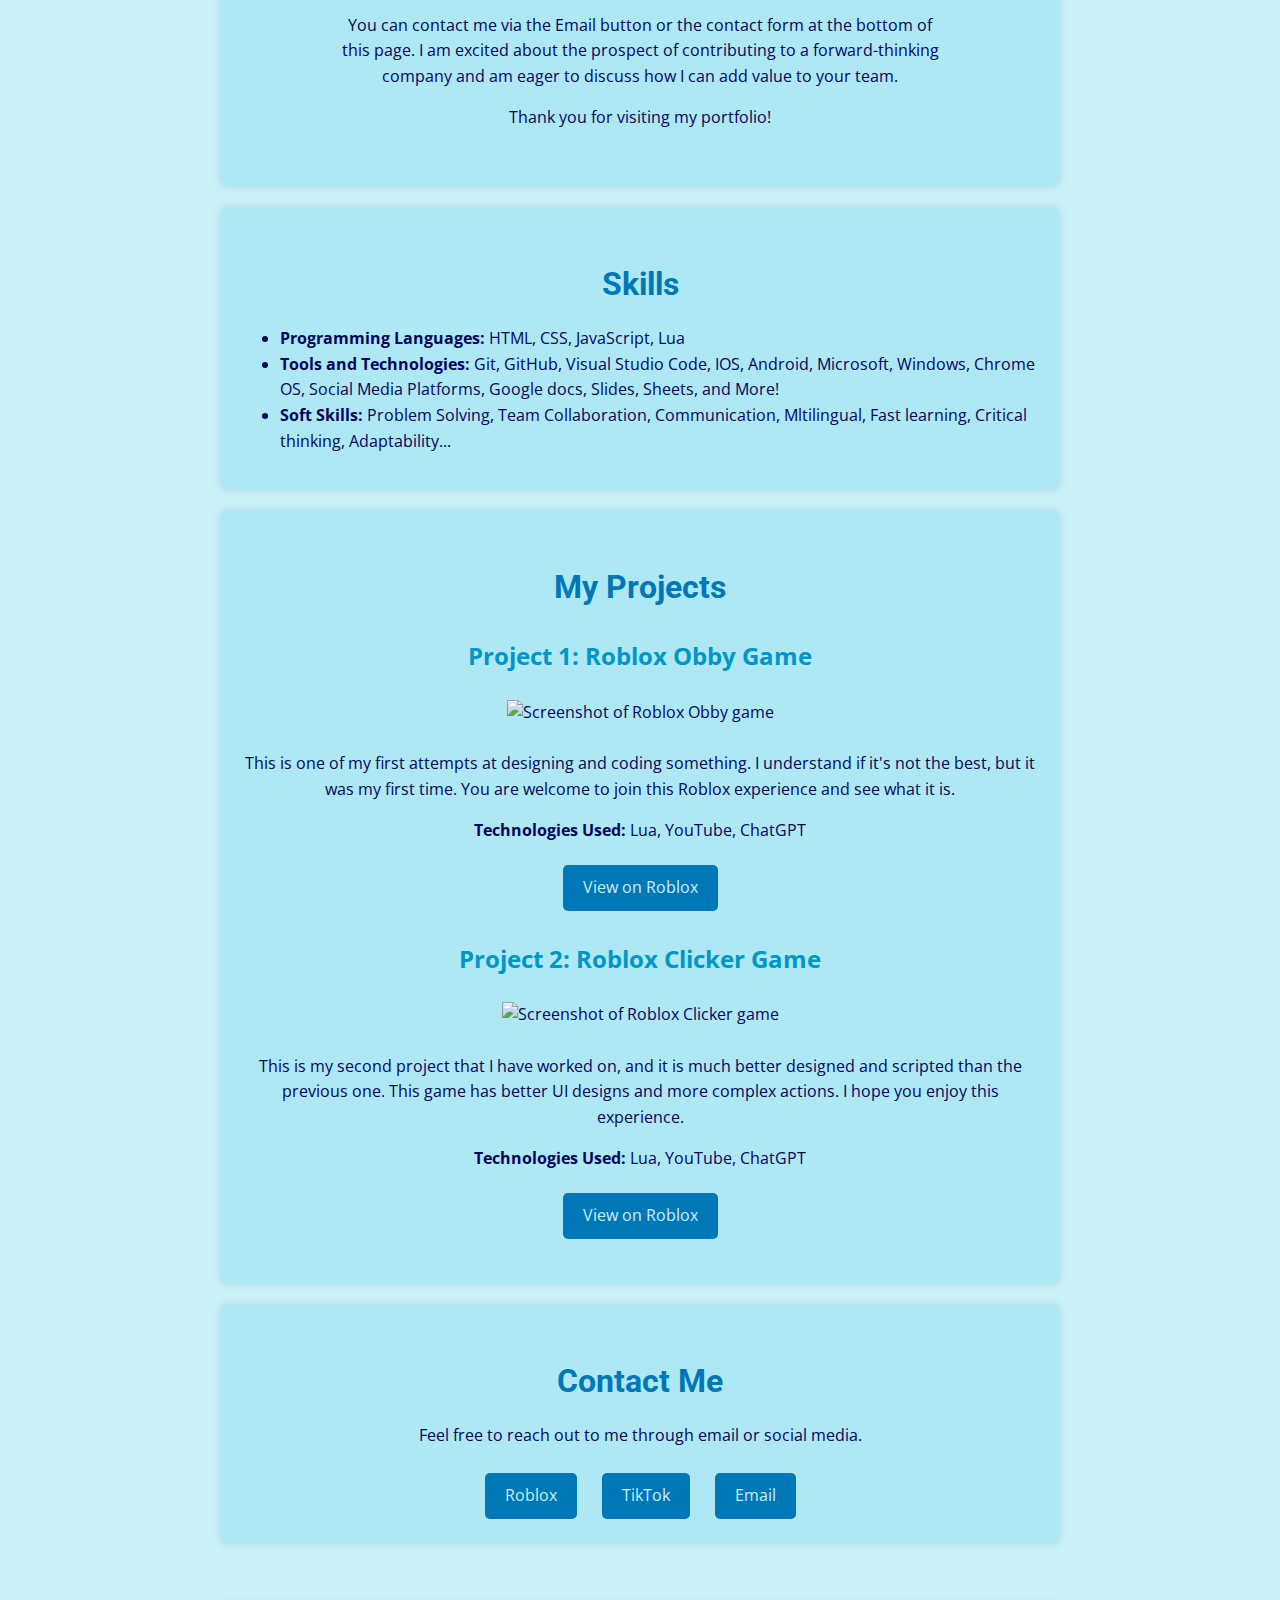
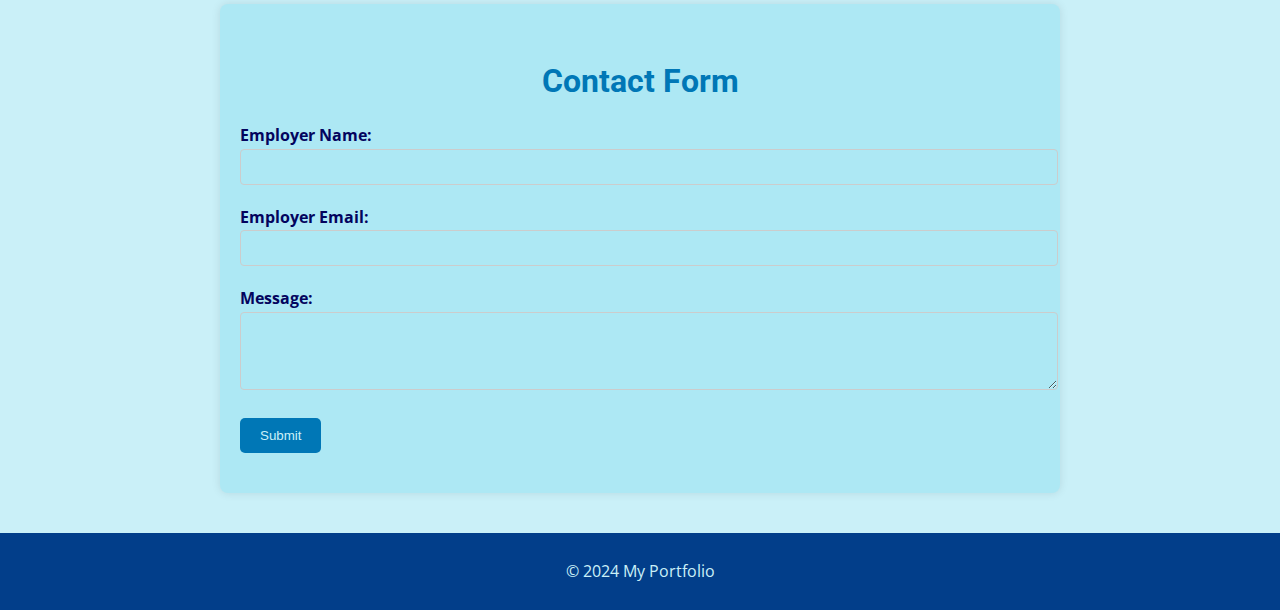
==== commit e72c68da: "Update index.html" ====
--- a/index.html
+++ b/index.html
@@ -17,18 +17,24 @@
                 <li><a href="#home">Home</a></li>
                 <li><a href="#about">About</a></li>
                 <li><a href="#projects">Projects</a></li>
-                <li><a href="#skills">Skills</a></li> <!-- New Skills link -->
+                <li><a href="#skills">Skills</a></li>
                 <li><a href="#contact">Contact</a></li>
-                <li><a href="#contact-form">Contact Form</a></li> <!-- New Contact Form link -->
+                <li><a href="#contact-form">Contact Form</a></li>
+                <li><a href="login.html">Login</a></li>
             </ul>
         </nav>
     </header>
-    
-    
+
     <div class="hero">
         <h1>Welcome to MH-Portfolio</h1>
         <p>Your journey into my projects and skills starts here.</p>
     </div>
+
+
+    <script src="script.js"></script>
+</body>
+</html>
+
     
     <main>
         <div class="section-box" id="home">
--- a/styles.css
+++ b/styles.css
@@ -23,7 +23,7 @@
   line-height: 1.6;
   display: flex;
   flex-direction: column;
-  align-items: center;
+  align-items: center; /* Center all content horizontally */
   background-color: var(--pale-aqua);
   color: var(--dark-blue);
 }
@@ -42,7 +42,17 @@
   padding: 20px;
   display: flex;
   flex-direction: column;
-  align-items: center;
+  align-items: center; /* Center all content horizontally */
+}
+
+/* Section Styles */
+.section-box {
+  background: var(--very-light-aqua);
+  border-radius: 8px;
+  box-shadow: 0 0 10px rgba(0, 0, 0, 0.1);
+  padding: 20px;
+  margin-bottom: 20px;
+  width: 100%;
 }
 
 /* Font Styles */
@@ -51,6 +61,7 @@
   font-size: 2.5em;
   margin: 0;
   color: var(--aqua);
+  text-align: center;
 }
 
 h2 {
@@ -80,7 +91,7 @@
   padding: 0;
   margin: 0;
   display: flex;
-  justify-content: center;
+  justify-content: center; /* Center navigation links */
   gap: 15px;
 }
 
@@ -126,16 +137,7 @@
   background-color: var(--midnight-blue);
 }
 
-/* Section Styles */
-.section-box {
-  background: var(--very-light-aqua);
-  border-radius: 8px;
-  box-shadow: 0 0 10px rgba(0, 0, 0, 0.1);
-  padding: 20px;
-  margin-bottom: 20px;
-  width: 100%;
-}
-
+/* Project Styles */
 .project {
   text-align: center;
   margin-bottom: 20px;
@@ -183,7 +185,7 @@
 @media (max-width: 600px) {
   nav ul {
     display: block;
-    text-align: center;
+    text-align: center; /* Center navigation links */
   }
 
   nav ul li {
@@ -211,6 +213,10 @@
     font-size: 1.2em;
   }
 }
+
+
+
+
 
 /* Tablet styles */
 @media (min-width: 601px) and (max-width: 1024px) {
@@ -277,8 +283,8 @@
 }
 
 .about-img {
-  max-width: 100%; /* Ensures the image resizes responsively */
-  height: auto;
+  max-width: auto; /* Ensures the image resizes responsively */
+  height: 80&;
   border-radius: 50%; /* Makes the image round */
   box-shadow: 0 0 10px rgba(0, 0, 0, 0.1); /* Optional: Adds a subtle shadow */
 }
--- a/styles.css
+++ b/styles.css
@@ -23,7 +23,7 @@
   line-height: 1.6;
   display: flex;
   flex-direction: column;
-  align-items: center;
+  align-items: center; /* Center all content horizontally */
   background-color: var(--pale-aqua);
   color: var(--dark-blue);
 }
@@ -42,7 +42,17 @@
   padding: 20px;
   display: flex;
   flex-direction: column;
-  align-items: center;
+  align-items: center; /* Center all content horizontally */
+}
+
+/* Section Styles */
+.section-box {
+  background: var(--very-light-aqua);
+  border-radius: 8px;
+  box-shadow: 0 0 10px rgba(0, 0, 0, 0.1);
+  padding: 20px;
+  margin-bottom: 20px;
+  width: 100%;
 }
 
 /* Font Styles */
@@ -51,6 +61,7 @@
   font-size: 2.5em;
   margin: 0;
   color: var(--aqua);
+  text-align: center;
 }
 
 h2 {
@@ -80,7 +91,7 @@
   padding: 0;
   margin: 0;
   display: flex;
-  justify-content: center;
+  justify-content: center; /* Center navigation links */
   gap: 15px;
 }
 
@@ -126,16 +137,7 @@
   background-color: var(--midnight-blue);
 }
 
-/* Section Styles */
-.section-box {
-  background: var(--very-light-aqua);
-  border-radius: 8px;
-  box-shadow: 0 0 10px rgba(0, 0, 0, 0.1);
-  padding: 20px;
-  margin-bottom: 20px;
-  width: 100%;
-}
-
+/* Project Styles */
 .project {
   text-align: center;
   margin-bottom: 20px;
@@ -183,7 +185,7 @@
 @media (max-width: 600px) {
   nav ul {
     display: block;
-    text-align: center;
+    text-align: center; /* Center navigation links */
   }
 
   nav ul li {
@@ -211,6 +213,10 @@
     font-size: 1.2em;
   }
 }
+
+
+
+
 
 /* Tablet styles */
 @media (min-width: 601px) and (max-width: 1024px) {
@@ -277,8 +283,8 @@
 }
 
 .about-img {
-  max-width: 100%; /* Ensures the image resizes responsively */
-  height: auto;
+  max-width: auto; /* Ensures the image resizes responsively */
+  height: 80&;
   border-radius: 50%; /* Makes the image round */
   box-shadow: 0 0 10px rgba(0, 0, 0, 0.1); /* Optional: Adds a subtle shadow */
 }
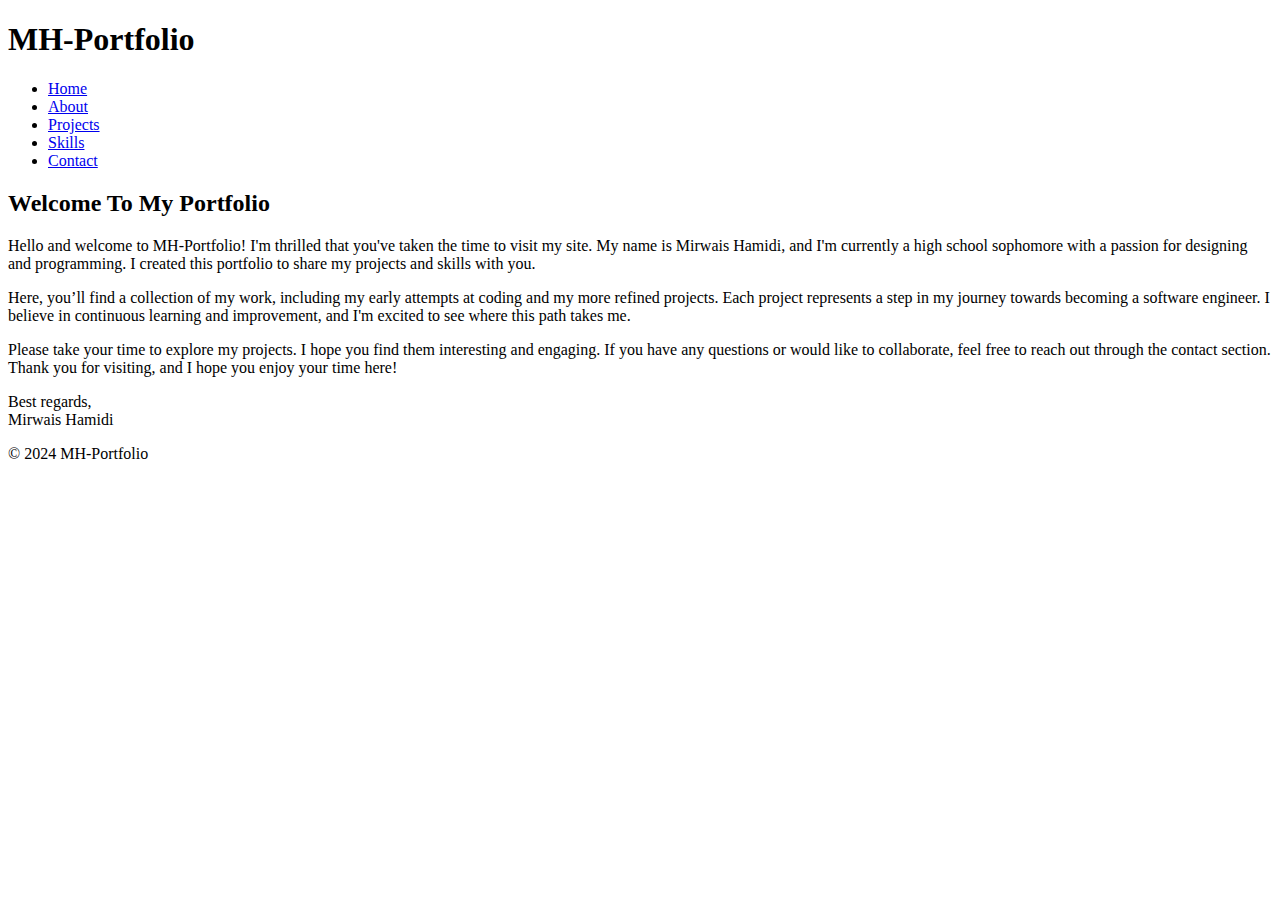
==== commit eb93a324: "Update index.html" ====
--- a/index.html
+++ b/index.html
@@ -6,7 +6,7 @@
     <meta name="description" content="A portfolio showcasing my projects and skills.">
     <meta name="keywords" content="portfolio, projects, skills, web development, programming">
     <title>MH-Portfolio</title>
-    <link rel="stylesheet" href="styles.css">
+    <link rel="stylesheet" href="style.css">
     <link href="https://fonts.googleapis.com/css2?family=Roboto:wght@400;700&family=Montserrat:wght@400;700&family=Open+Sans:wght@400;700&display=swap" rel="stylesheet">
 </head>
 <body>
@@ -14,32 +14,19 @@
         <h1>MH-Portfolio</h1>
         <nav aria-label="Main Navigation">
             <ul role="navigation">
-                <li><a href="#home">Home</a></li>
-                <li><a href="#about">About</a></li>
-                <li><a href="#projects">Projects</a></li>
-                <li><a href="#skills">Skills</a></li>
-                <li><a href="#contact">Contact</a></li>
-                <li><a href="#contact-form">Contact Form</a></li>
-                <li><a href="login.html">Login</a></li>
-            </ul>
+                <li><a href="index.html" class="nav-btn">Home</a></li>
+                <li><a href="about.html" class="nav-btn">About</a></li>
+                <li><a href="projects.html" class="nav-btn">Projects</a></li>
+                <li><a href="skills.html" class="nav-btn">Skills</a></li>
+                <li><a href="contact.html" class="nav-btn">Contact</a></li>                
+            </ul> 
         </nav>
     </header>
-
-    <div class="hero">
-        <h1>Welcome to MH-Portfolio</h1>
-        <p>Your journey into my projects and skills starts here.</p>
-    </div>
-
-
-    <script src="script.js"></script>
-</body>
-</html>
-
     
     <main>
         <div class="section-box" id="home">
                 <section>
-                    <h2>Welcome</h2>
+                    <h2>Welcome To My Portfolio</h2>
                     <p>
                         Hello and welcome to MH-Portfolio! I'm thrilled that you've taken the time to visit my site. My name is Mirwais Hamidi, and I'm currently a high school sophomore with a passion for designing and programming. I created this portfolio to share my projects and skills with you.
                     </p>
@@ -56,182 +43,16 @@
                 </section>
             
         </div>
-
-        <div class="section-box" id="about">
-            <section>
-                <h2>About Me</h2>
-                <div class="about-content">
-                    <div class="about-photo">
-                        <img src="My Image.jpeg"  alt="Mirwais Hamidi" class="about-img">
-                    </div>
-                    <div class="about-text">
-                        <p>
-                            Hi there! My name is Mirwais Hamidi, and I'm a high school sophomore with a deep passion for designing and programming. From a young age, I've been fascinated by the world of technology and the endless possibilities it offers.
-                        </p>
-                        <p>
-                            My journey into the realm of coding began with small projects, and over time, I've honed my skills and taken on more complex challenges. I find joy in creating interactive and engaging experiences, whether it's through a simple web page or an intricate game.
-                        </p>
-                        <p>
-                            Aside from my technical pursuits, I enjoy collaborating with others and learning from the vast community of developers. I believe that sharing knowledge and working together can lead to amazing innovations.
-                        </p>
-                        <p>
-                            I aspire to become a software engineer, continuously improving and expanding my skill set. Currently, I am seeking opportunities to apply my skills in a professional setting. If you are an employer looking for a passionate and dedicated individual to join your team, please feel free to reach out to me.
-                        </p>
-                        <p>
-                            You can contact me via the Email button or the contact form at the bottom of this page. I am excited about the prospect of contributing to a forward-thinking company and am eager to discuss how I can add value to your team.
-                        </p>
-                        <p>
-                            Thank you for visiting my portfolio!
-                        </p>
-                    </div>
-
-                </div>
-            </section>
-        </div>
-        
-        
-                        
-        
-        
-        <div class="section-box" id="skills">
-            <section>
-                <h2>Skills</h2>
-                <ul>
-                    <li><strong>Programming Languages:</strong> HTML, CSS, JavaScript, Lua</li>
-                    <li><strong>Tools and Technologies:</strong> Git, GitHub, Visual Studio Code, IOS, Android, Microsoft, Windows, Chrome OS, Social Media Platforms, Google docs, Slides, Sheets, and More!</li>
-                    <li><strong>Soft Skills:</strong> Problem Solving, Team Collaboration, Communication, Mltilingual, Fast learning, Critical thinking, Adaptability...</li>
-                </ul>
-            </section>
-        </div>
-        
-
-        <div class="section-box" id="projects">
-            <section>
-                <h2>My Projects</h2>
-                <div class="project-grid">
-                    <div class="project">
-                        <h3>Project 1: Roblox Obby Game</h3>
-                        <img src="https://i.ibb.co/rHk2z3v/roblox-obby-200x200-905.png" alt="Screenshot of Roblox Obby game">
-                        <p>This is one of my first attempts at designing and coding something. I understand if it's not the best, but it was my first time. You are welcome to join this Roblox experience and see what it is.</p>
-                        <p><strong>Technologies Used:</strong> Lua, YouTube, ChatGPT</p>
-                        <a class="btn" href="https://www.roblox.com/games/17515393365/Impossible-Obby-By-TigerKing" target="_blank">View on Roblox</a>
-                    </div>
-                    <div class="project">
-                        <h3>Project 2: Roblox Clicker Game</h3>
-                        <img src="https://i.ibb.co/GVBFTRS/clickergpg.jpg" alt="Screenshot of Roblox Clicker game">
-                        <p>This is my second project that I have worked on, and it is much better designed and scripted than the previous one. This game has better UI designs and more complex actions. I hope you enjoy this experience.</p>
-                        <p><strong>Technologies Used:</strong> Lua, YouTube, ChatGPT</p>
-                        <a class="btn" href="https://www.roblox.com/games/17699785187/Click-Boss" target="_blank">View on Roblox</a>
-                    </div>
-                    <!-- Add more projects as needed -->
-                </div>
-            </section>
-        </div>
-        
-
-
-        <div class="section-box" id="contact">
-            <section>
-                <h2>Contact Me</h2>
-                <p>Feel free to reach out to me through email or social media.</p>
-                <div class="contact-buttons">
-                    <a class="btn" href="https://www.roblox.com/users/3997298568/profile" target="_blank">Roblox</a>
-                    <a class="btn" href="https://www.tiktok.com/@mh.portfolio?is_from_webapp=1&sender_device=pc" target="_blank">TikTok</a>
-                    <a class="btn" href="mailto:MH.Portfolio223@gmail.com">Email</a>
-                </div>
-            </section>
-        </div>
         
         
     </main>
 
-
+    <footer>
+        <p>&copy; 2024 MH-Portfolio</p>
+    </footer>
     <script src="script.js"></script>
 
-        <!-- Your existing content here -->
-    
-        <a id="scrollToTopBtn" href="#top" class="btn scroll-to-top-btn" aria-label="Scroll to top">
-            Go to the Top
-        </a>
-    
-        <!-- Your existing scripts and closing body tag -->
 
     
 </body>
 </html>
-
-
-<!DOCTYPE html>
-<html lang="en">
-<head>
-    <meta charset="UTF-8">
-    <meta name="viewport" content="width=device-width, initial-scale=1.0">
-    <meta name="description" content="Contact form for employers to reach out.">
-    <meta name="keywords" content="contact form, employer contact, portfolio, web development">
-    <title>Contact Form</title>
-    <link rel="stylesheet" href="styles.css">
-</head>
-<body>
-
-
-    <main>
-        <div class="section-box" id="contact-form">
-            <section>
-                <h2>Contact Form</h2>
-                <form id="contactForm" action="https://formspree.io/f/xqazzpzb" method="POST">
-                    <div class="form-group">
-                        <label for="employerName">Employer Name:</label>
-                        <input type="text" id="employerName" name="employerName" required>
-                    </div>
-                    <div class="form-group">
-                        <label for="employerEmail">Employer Email:</label>
-                        <input type="email" id="employerEmail" name="employerEmail" required>
-                    </div>
-                    <div class="form-group">
-                        <label for="message">Message:</label>
-                        <textarea id="message" name="message" rows="4" required></textarea>
-                    </div>
-                    <div class="form-group">
-                        <button type="submit">Submit</button>
-                    </div>
-                </form>
-            </section>
-        </div>
-        
-    </main>
-
-    <footer>
-        <p>&copy; 2024 My Portfolio</p>
-    </footer>
-
-    <!-- Optional: If you want to handle form submission success or error with JavaScript -->
-    <script>
-        document.getElementById("contactForm").addEventListener("submit", function(event) {
-            event.preventDefault();
-            var form = event.target;
-            var formData = new FormData(form);
-
-            fetch(form.action, {
-                method: form.method,
-                body: formData,
-                headers: {
-                    'Accept': 'application/json'
-                }
-            })
-            .then(response => {
-                if (response.ok) {
-                    form.reset();
-                    alert("Your application has been submitted successfully. Thank you!");
-                } else {
-                    alert("Oops! Something went wrong and we couldn't send your application.");
-                }
-            })
-            .catch(error => {
-                console.error('Error:', error);
-                alert("Oops! Something went wrong and we couldn't send your application.");
-            });
-        });
-    </script>
-</body>
-</html>
-
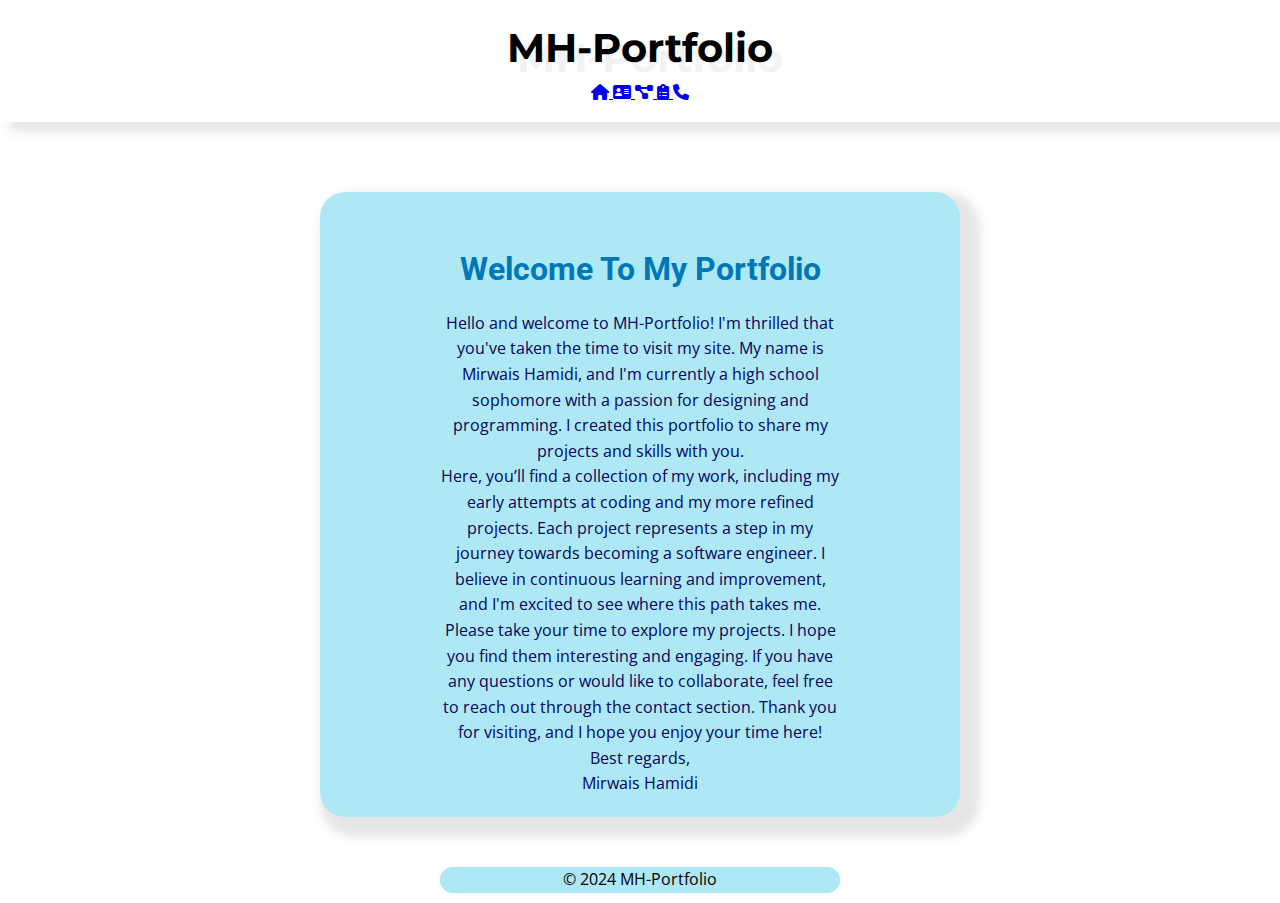
==== commit 243ad0a6: "Update index.html" ====
--- a/index.html
+++ b/index.html
@@ -8,18 +8,29 @@
     <title>MH-Portfolio</title>
     <link rel="stylesheet" href="style.css">
     <link href="https://fonts.googleapis.com/css2?family=Roboto:wght@400;700&family=Montserrat:wght@400;700&family=Open+Sans:wght@400;700&display=swap" rel="stylesheet">
+    <link rel="stylesheet" href="https://cdnjs.cloudflare.com/ajax/libs/font-awesome/6.0.0-beta3/css/all.min.css">
 </head>
 <body>
     <header>
         <h1>MH-Portfolio</h1>
         <nav aria-label="Main Navigation">
-            <ul role="navigation">
-                <li><a href="index.html" class="nav-btn">Home</a></li>
-                <li><a href="about.html" class="nav-btn">About</a></li>
-                <li><a href="projects.html" class="nav-btn">Projects</a></li>
-                <li><a href="skills.html" class="nav-btn">Skills</a></li>
-                <li><a href="contact.html" class="nav-btn">Contact</a></li>                
-            </ul> 
+            <div class="nav-btns"></div>
+                <a class="nav-btns" href="index.html">
+                    <i class="fa-solid fa-house"></i>
+                </a>
+                <a class="nav-btns" href="about.html">
+                    <i class="fa-solid fa-address-card"></i>
+                </a>
+                <a class="nav-btns" href="projects.html">
+                    <i class="fa-solid fa-diagram-project"></i>
+                </a>
+                <a class="nav-btns" href="skills.html">
+                    <i class="fa-solid fa-clipboard-list"></i>
+                </a>
+                <a class="nav-btns" href="contact.html">
+                    <i class="fa-solid fa-phone"></i>
+                </a>      
+            </div>
         </nav>
     </header>
     
--- a/style.css
+++ b/style.css
@@ -0,0 +1,429 @@
+ /* Color Palette */
+ :root {
+  --dark-blue: #03045e;
+  --midnight-blue: #023e8a;
+  --blue: #0077b6;
+  --sky-blue: #0096c7;
+  --light-sky-blue: #00b4d8;
+  --aqua: #48cae4;
+  --light-aqua: #90e0ef;
+  --very-light-aqua: #ade8f4;
+  --pale-aqua: #caf0f8;
+  --white-color: #fff;
+  --black-color: #000;
+  --light-white-color: #f0f0f0;
+  --light-gray-color: #e5e5e5;
+  --border-color: #ccc;
+  --primary-color: #3b82f6;
+  --secondary-color: #404040;
+  --overlay-dark-color: rgba(0, 0, 0, 0.6);
+}
+
+html {
+  scroll-behavior: smooth;
+}
+
+/* General Styles */
+body {
+  font-family: 'Open Sans', sans-serif;
+  margin: 0;
+  padding: 0;
+  line-height: 1.6;
+  display: flex;
+  flex-direction: column;
+  align-items: center; /* Center all content horizontally */
+  background-color: white;
+  color: var(--dark-blue);
+}
+
+header {
+  width: 100%;
+  text-align: center;
+  background: white;
+  color: var(--black-color);
+  padding: 1em 0;
+  box-shadow: 10px 10px 10px #e7e7e7;
+}
+
+
+
+.nav-btn {
+  border: none;
+  cursor: pointer;
+  font-weight: 500;
+  font-size: 0.94rem;
+  border-radius: 10px;
+  white-space: nowrap;
+  color: var(--black-color);
+  padding: 0.4rem 0.75rem;
+  background: var(--light-gray-color);
+}
+
+.nav-btn.hover {
+  color: var(--white-color);
+  background: var(--secondary-color);
+  transform: scale(1.05);
+}
+
+.nav-btn.active {
+  color: var(--white-color);
+  background: var(--black-color);
+  pointer-events: none;
+}
+
+
+main {
+  max-width: 800px;
+  width: 100%;
+  padding: 20px 100px;
+  display: flex;
+  justify-content: space-between;
+  flex-direction: column;
+  align-items: center; /* Center all content horizontally */
+  z-index: 99;
+}
+
+/* Section Styles */
+.section-box {
+  background: var(--very-light-aqua);
+  border-radius: 25px;
+  box-shadow: 10px 10px 10px 10px rgba(0, 0, 0, 0.1);
+  padding: 20px;
+  margin-bottom: 20px;
+  width: 600px;
+  margin-top: 50px;
+}
+
+/* Font Styles */
+h1 {
+  font-family: 'Montserrat', sans-serif;
+  font-size: 2.5em;
+  margin: 0;
+  color: var(--black-color);
+  text-align: center;
+  text-shadow: 10px 10px #f2f2f2;
+}
+
+h2 {
+  font-family: 'Roboto', sans-serif;
+  font-size: 2em;
+  margin-top: 1em;
+  margin-bottom: 0.5em;
+  color: var(--blue);
+  text-align: center;
+}
+
+h3 {
+  font-family: 'Open Sans', sans-serif;
+  font-size: 1.5em;
+  margin-top: 1em;
+  color: var(--sky-blue);
+  text-align: center;
+}
+
+p {
+  text-align: center;
+}
+
+/* Navigation Styles */
+nav ul {
+  list-style: none;
+  padding: 0;
+  margin: 0;
+  display: flex;
+  justify-content: center; /* Center navigation links */
+  gap: 15px;
+}
+
+nav ul li {
+  display: inline;
+}
+
+nav ul li a {
+  color: var(--black-color);
+  text-decoration: none;
+}
+
+/* Form Styles */
+.form-group {
+  margin-bottom: 20px;
+  width: 100%; /* Ensure form elements take full width */
+}
+
+label {
+  font-weight: bold;
+}
+
+input, textarea {
+  width: 100%;
+  padding: 8px;
+  font-size: 1em;
+  border: 1px solid #2b2b2b;
+  border-radius: 15px;
+  background-color: var(--very-light-aqua);
+}
+
+button {
+  background-color: var(--blue);
+  color: var(--pale-aqua);
+  padding: 10px 20px;
+  border: none;
+  border-radius: 10px;
+  cursor: pointer;
+  transition: background-color 0.3s ease;
+  font-size: medium;
+}
+
+button:hover {
+  background-color: var(--midnight-blue);
+}
+
+/* Project Styles */
+
+.project-grid {
+  background: var(--very-light-aqua);
+  border-radius: 25px;
+  box-shadow: 10px 10px 10px 10px rgba(0, 0, 0, 0.1);
+  padding: 20px;
+  margin-bottom: 20px;
+  width: 600px;
+  margin-top: 50px;
+}
+
+.project {
+  text-align: center;
+  margin-bottom: 20px;
+  align-items: center;
+}
+
+.project img {
+  max-width: 100%;
+  height: auto;
+  margin-bottom: 10px;
+  border-radius: 50px;
+}
+
+.project .logo {
+  max-width: 250px;
+  height: auto;
+  margin-bottom: 10px;
+  border-radius: 250px;
+}
+
+.project a.btn,
+.contact-buttons a.btn {
+  display: inline-block;
+  margin-right: 15px; /* Space between buttons */
+}
+
+.project a.btn,
+.contact-buttons a.btn img {
+  width: 50px; /* Icon size */
+  height: 50px;
+  vertical-align: middle;
+}
+
+
+.contact-buttons a.btn:hover,
+.project a.btn:hover {
+  transform: translateY(-2px);
+  transform: scale(1.1);
+}
+
+
+.contact-buttons {
+  display: flex;
+  justify-content: center;
+  gap: 15px;
+  margin-top: 20px;
+}
+
+.about-content {
+  display: flex;
+  flex-direction: column;
+  align-items: center;
+}
+
+.about-text {
+  max-width: 600px; /* Adjust as needed */
+  margin-bottom: 20px;
+}
+
+.about-photo {
+  margin-top: 20px;
+}
+
+.about-img {
+  max-width: 500px; /* Ensures the image resizes responsively */
+  height: 500px;
+  border-radius: 50px; /* Makes the image round */
+  box-shadow: 0 0 10px rgba(0, 0, 0, 0.1); /* Optional: Adds a subtle shadow */
+}
+
+
+.download-btn {
+  background-color: var(--blue);
+  color: white;
+  padding: 10px 20px;
+  text-align: center;
+  text-decoration: none;
+  display: inline-block;
+  font-size: 16px;
+  margin: 4px 2px;
+  cursor: pointer;
+  border-radius: 15px;
+}
+
+
+p { 
+  font-size: 16px; 
+  background-color: var(--very-light-aqua);
+  width: 400px;
+  display: block;
+  margin: auto;
+  border-radius: 15px;
+} 
+
+.container { 
+  background-color: rgb(192, 192, 192); 
+  width: 80%; 
+  border-radius: 15px; 
+  height: 29px;
+} 
+
+.skill { 
+  background-color: var(--sky-blue); 
+  color: white; 
+  padding: 1%; 
+  text-align: right; 
+  font-size: 16px; 
+  border-radius: 15px; 
+  height: 20px;
+} 
+
+.pashto { 
+  width: 100%; 
+} 
+
+.english { 
+  width: 90%; 
+} 
+
+.spanish {
+  width: 20%;
+}
+
+.dari {
+  width: 70%;
+}
+
+.html {
+  width: 80%;
+}
+
+.css {
+  width: 85%;
+}
+
+.js {
+  width: 20%;
+}
+
+.lua {
+  width: 10%;
+}
+
+footer {
+  background: var(--white-color);
+  color: var(--black-color);
+  text-align: center;
+  padding: 10px 0;
+}
+
+/* Mobile styles */
+@media (max-width: 600px) {
+  nav ul {
+    display: block;
+    text-align: center; /* Center navigation links */
+  }
+
+  nav ul li {
+    display: block;
+    margin: 10px 10px;
+  }
+
+  main {
+    padding: 10px;
+  }
+
+  header {
+    width: 425px;
+    margin-left: 100px;
+  }
+
+  footer {
+    width: 425px;
+    margin-left: 100px;
+  }
+
+  .section-box {
+    width: 425px;
+    margin-left: 100px;
+  }
+
+  .project-grid {
+    width: 425px;
+    margin-left: 100px;
+  }
+
+  .skill {  
+    height: 22px;
+  } 
+
+  .container { 
+    height: 28px;
+  } 
+
+  h1 {
+    font-size: 2em;
+  }
+
+  h2 {
+    font-size: 1.5em;
+  }
+
+  h3 {
+    font-size: 1.2em;
+  }
+}
+
+
+/* Tablet styles */
+@media (min-width: 601px) and (max-width: 1024px) {
+  .project {
+    display: flex;
+    flex-direction: column;
+    align-items: center;
+  }
+}
+
+html {
+  scroll-behavior: smooth;
+}
+
+.hero {
+  background: url('path-to-your-image.jpg') no-repeat center center/cover;
+  color: #03045e;
+  text-align: center;
+  padding: 100px 0;
+}
+
+.hero h1 {
+  font-size: 3em;
+}
+
+.hero p {
+  font-size: 1.5em;
+}
+
+
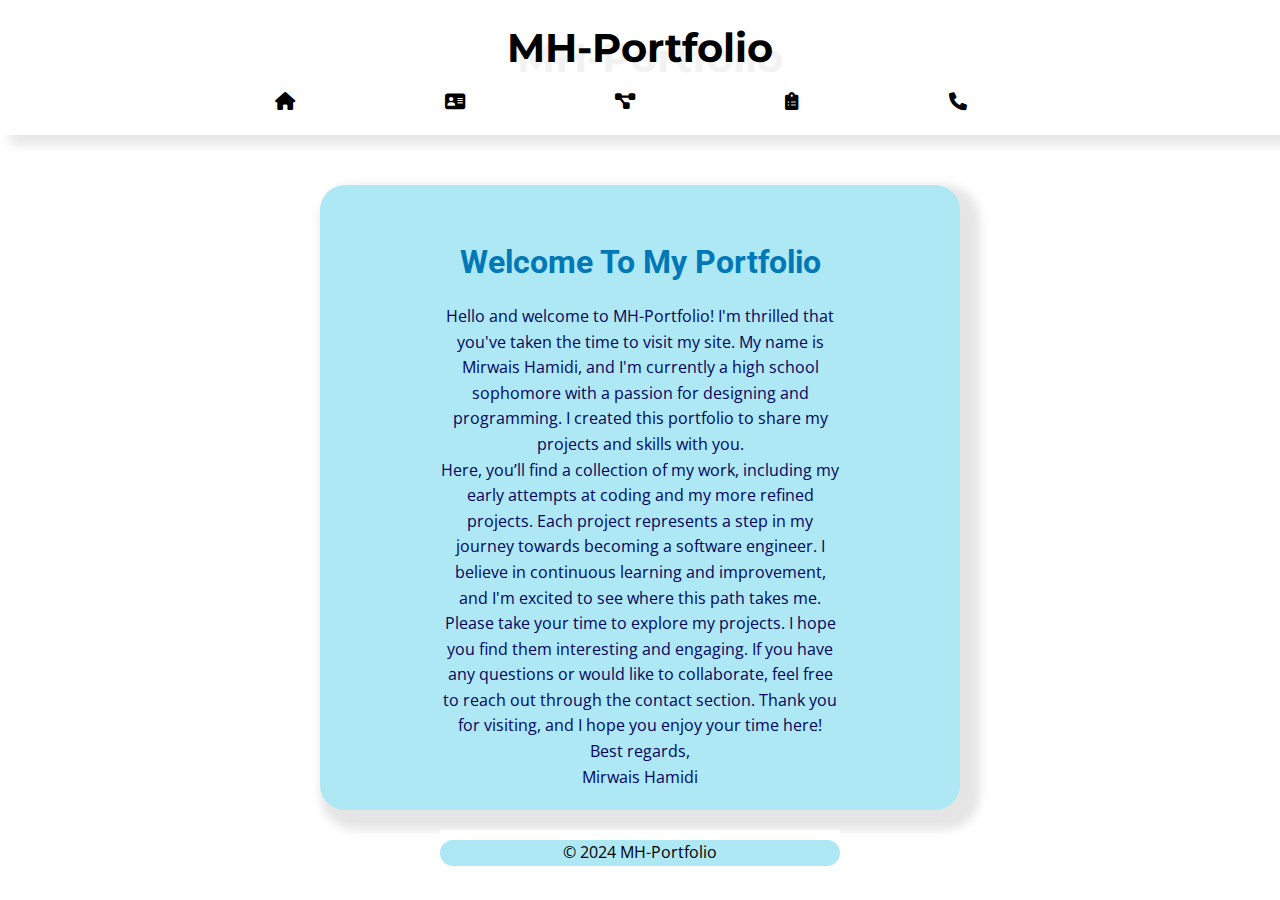
==== commit c09253b3: "Update index.html" ====
--- a/index.html
+++ b/index.html
@@ -34,36 +34,33 @@
         </nav>
     </header>
     
-    <main>
-        <div class="section-box" id="home">
-                <section>
-                    <h2>Welcome To My Portfolio</h2>
-                    <p>
-                        Hello and welcome to MH-Portfolio! I'm thrilled that you've taken the time to visit my site. My name is Mirwais Hamidi, and I'm currently a high school sophomore with a passion for designing and programming. I created this portfolio to share my projects and skills with you.
-                    </p>
-                    <p>
-                        Here, you’ll find a collection of my work, including my early attempts at coding and my more refined projects. Each project represents a step in my journey towards becoming a software engineer. I believe in continuous learning and improvement, and I'm excited to see where this path takes me.
-                    </p>
-                    <p>
-                        Please take your time to explore my projects. I hope you find them interesting and engaging. If you have any questions or would like to collaborate, feel free to reach out through the contact section. Thank you for visiting, and I hope you enjoy your time here!
-                    </p>
-                    <p>
-                        Best regards,<br>
-                        Mirwais Hamidi
-                    </p>
-                </section>
-            
-        </div>
+
+    <div class="section-box" id="home">
+        <section>
+            <h2>Welcome To My Portfolio</h2>
+            <p>
+                Hello and welcome to MH-Portfolio! I'm thrilled that you've taken the time to visit my site. My name is Mirwais Hamidi, and I'm currently a high school sophomore with a passion for designing and programming. I created this portfolio to share my projects and skills with you.
+            </p>
+            <p>
+                Here, you’ll find a collection of my work, including my early attempts at coding and my more refined projects. Each project represents a step in my journey towards becoming a software engineer. I believe in continuous learning and improvement, and I'm excited to see where this path takes me.
+            </p>
+            <p>
+                Please take your time to explore my projects. I hope you find them interesting and engaging. If you have any questions or would like to collaborate, feel free to reach out through the contact section. Thank you for visiting, and I hope you enjoy your time here!
+            </p>
+            <p>
+                Best regards,<br>
+                Mirwais Hamidi
+            </p>
+        </section>
+        
+    </div>
         
         
-    </main>
 
     <footer>
         <p>&copy; 2024 MH-Portfolio</p>
     </footer>
     <script src="script.js"></script>
 
-
-    
 </body>
 </html>
--- a/style.css
+++ b/style.css
@@ -39,36 +39,11 @@
 header {
   width: 100%;
   text-align: center;
-  background: white;
+  align-items: center;
+  background: rgb(255, 255, 255);
   color: var(--black-color);
   padding: 1em 0;
   box-shadow: 10px 10px 10px #e7e7e7;
-}
-
-
-
-.nav-btn {
-  border: none;
-  cursor: pointer;
-  font-weight: 500;
-  font-size: 0.94rem;
-  border-radius: 10px;
-  white-space: nowrap;
-  color: var(--black-color);
-  padding: 0.4rem 0.75rem;
-  background: var(--light-gray-color);
-}
-
-.nav-btn.hover {
-  color: var(--white-color);
-  background: var(--secondary-color);
-  transform: scale(1.05);
-}
-
-.nav-btn.active {
-  color: var(--white-color);
-  background: var(--black-color);
-  pointer-events: none;
 }
 
 
@@ -126,23 +101,32 @@
 }
 
 /* Navigation Styles */
-nav ul {
-  list-style: none;
-  padding: 0;
-  margin: 0;
-  display: flex;
-  justify-content: center; /* Center navigation links */
-  gap: 15px;
-}
-
-nav ul li {
-  display: inline;
-}
-
-nav ul li a {
-  color: var(--black-color);
-  text-decoration: none;
-}
+nav {
+  display: flex; /* Flexbox for navigation items */
+  gap: 15px; /* Space between navigation buttons */
+}
+
+.nav-btns {
+  color: rgb(0, 0, 0); /* White icon color */
+  font-size: 18px; /* Icon size */
+  text-decoration: none; /* Remove underline from links */
+  padding: 5px 10px; /* Padding around icons */
+  transition: background-color 0.3s, transform 0.3s; /* Smooth transition for hover effect and scale */
+  justify-content: center; 
+  margin-left: 115px;
+}
+
+.nav-btns:hover {
+  background-color: #e8e7e7;
+  border-radius: 5px; /* Rounded corners on hover */
+  transform: scale(1.5); /* Scale icons by 1.5 on hover */
+}
+
+.nav-btns i {
+  display: inline-block; /* Keep icons inline */
+  vertical-align: middle; /* Align icons vertically */
+}
+
 
 /* Form Styles */
 .form-group {
@@ -342,14 +326,15 @@
 
 /* Mobile styles */
 @media (max-width: 600px) {
-  nav ul {
+  nav .nav-btns {
+    display: flex;
+    text-align: center; /* Center navigation links */
+    margin-left: 5px;
+  }
+
+  nav .nav-btns i {
     display: block;
-    text-align: center; /* Center navigation links */
-  }
-
-  nav ul li {
-    display: block;
-    margin: 10px 10px;
+    margin-left: 45px;
   }
 
   main {
@@ -357,23 +342,23 @@
   }
 
   header {
-    width: 425px;
+    width: 600px;
     margin-left: 100px;
   }
 
   footer {
-    width: 425px;
+    width: 600px;
     margin-left: 100px;
   }
 
   .section-box {
     width: 425px;
-    margin-left: 100px;
+    margin-left: 140px;
   }
 
   .project-grid {
     width: 425px;
-    margin-left: 100px;
+    margin-left: 140px;
   }
 
   .skill {  
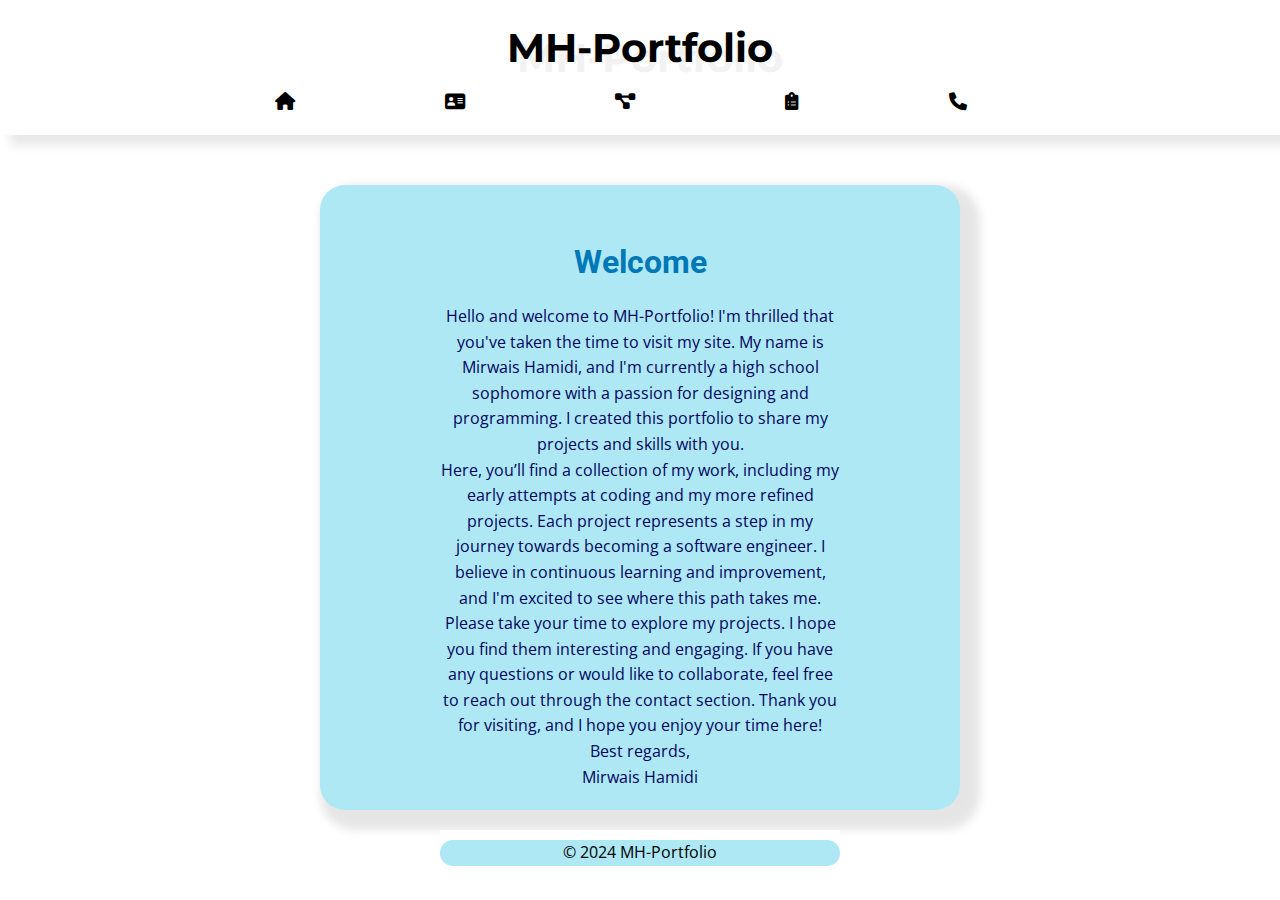
==== commit 736b8e1f: "Update index.html" ====
--- a/index.html
+++ b/index.html
@@ -37,7 +37,7 @@
 
     <div class="section-box" id="home">
         <section>
-            <h2>Welcome To My Portfolio</h2>
+            <h2>Welcome</h2>
             <p>
                 Hello and welcome to MH-Portfolio! I'm thrilled that you've taken the time to visit my site. My name is Mirwais Hamidi, and I'm currently a high school sophomore with a passion for designing and programming. I created this portfolio to share my projects and skills with you.
             </p>
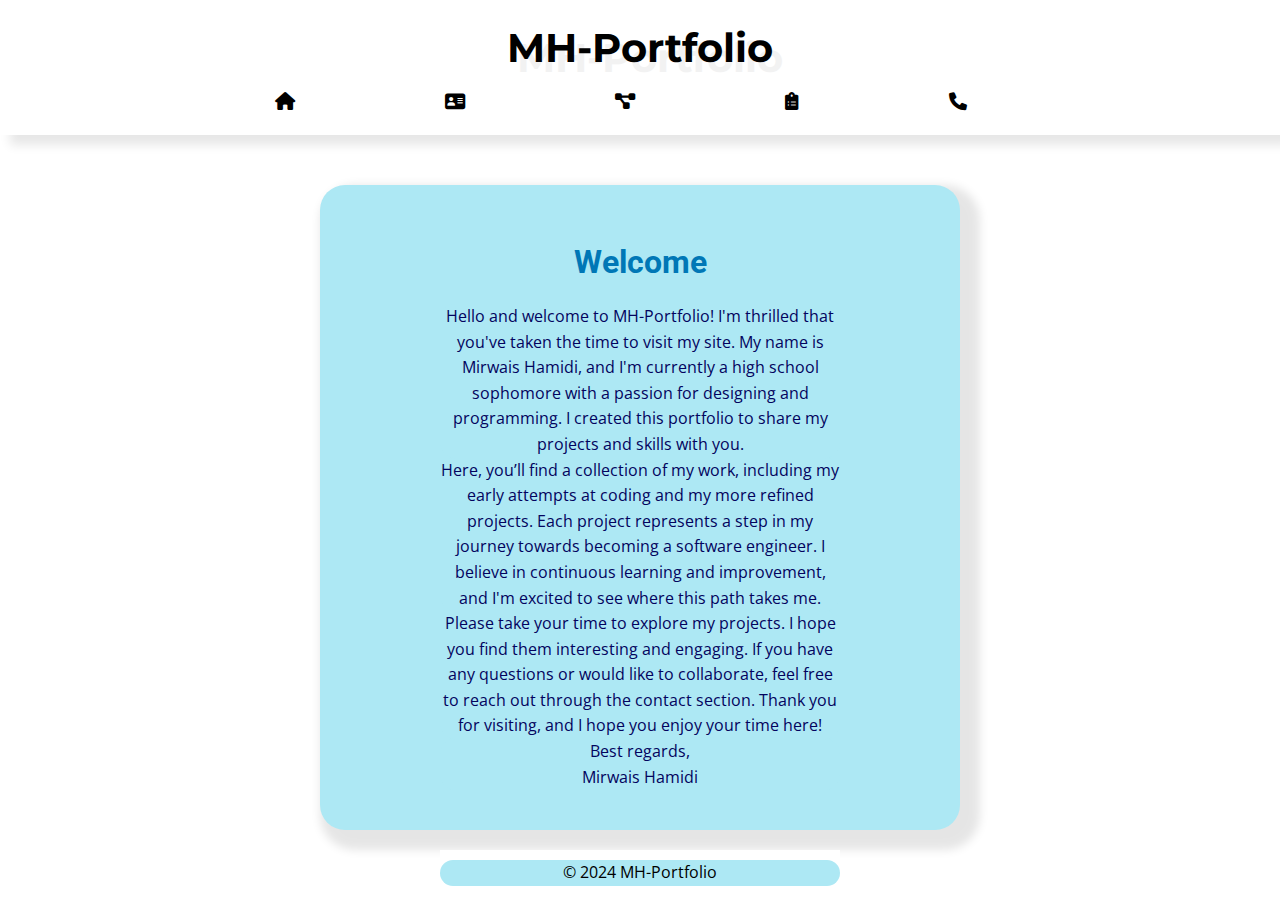
==== commit 924c7923: "Update index.html" ====
--- a/index.html
+++ b/index.html
@@ -38,21 +38,23 @@
     <div class="section-box" id="home">
         <section>
             <h2>Welcome</h2>
-            <p>
-                Hello and welcome to MH-Portfolio! I'm thrilled that you've taken the time to visit my site. My name is Mirwais Hamidi, and I'm currently a high school sophomore with a passion for designing and programming. I created this portfolio to share my projects and skills with you.
-            </p>
-            <p>
-                Here, you’ll find a collection of my work, including my early attempts at coding and my more refined projects. Each project represents a step in my journey towards becoming a software engineer. I believe in continuous learning and improvement, and I'm excited to see where this path takes me.
-            </p>
-            <p>
-                Please take your time to explore my projects. I hope you find them interesting and engaging. If you have any questions or would like to collaborate, feel free to reach out through the contact section. Thank you for visiting, and I hope you enjoy your time here!
-            </p>
-            <p>
-                Best regards,<br>
-                Mirwais Hamidi
-            </p>
+            <div class="about-text">
+                <p>
+                    Hello and welcome to MH-Portfolio! I'm thrilled that you've taken the time to visit my site. My name is Mirwais Hamidi, and I'm currently a high school sophomore with a passion for designing and programming. I created this portfolio to share my projects and skills with you.
+                </p>
+                <p>
+                    Here, you’ll find a collection of my work, including my early attempts at coding and my more refined projects. Each project represents a step in my journey towards becoming a software engineer. I believe in continuous learning and improvement, and I'm excited to see where this path takes me.
+                </p>
+                <p>
+                    Please take your time to explore my projects. I hope you find them interesting and engaging. If you have any questions or would like to collaborate, feel free to reach out through the contact section. Thank you for visiting, and I hope you enjoy your time here!
+                </p>
+                <p>
+                    Best regards,<br>
+                    Mirwais Hamidi
+                </p>
+            </div>
         </section>
-        
+
     </div>
         
         
